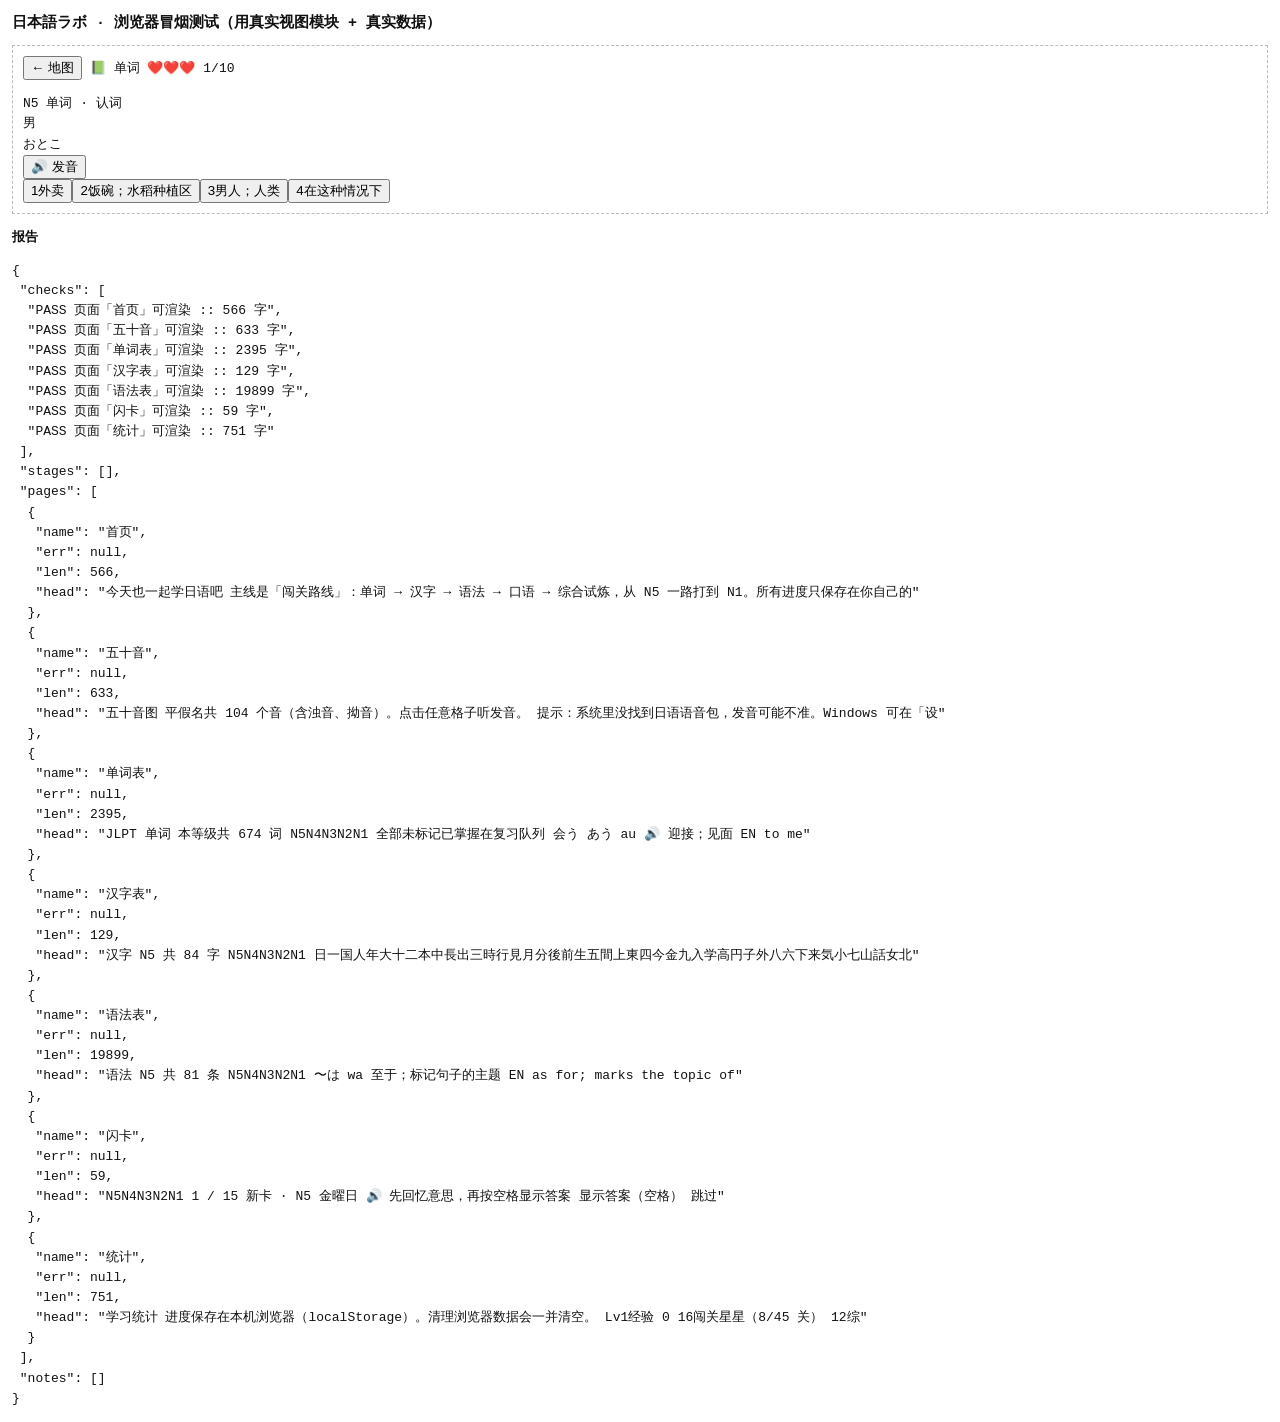
==== tools/browser-test.html @ e218ee30 "feat: 日本語ラボ —— N5–N1 游戏化闯关日语学习站 - 零构建纯静态站点（ES Module + 原生 CSS），直接发布 GitHub Pages 根目录 - 主线闯关：N5–N1 每级" ====
<!doctype html>
<html lang="zh-CN">
<head>
<meta charset="utf-8">
<!-- 测试页放在 tools/ 下，用 base 让页面里的相对路径（data/…）都从站点根目录解析 -->
<base href="/">
<title>浏览器冒烟测试 · 日本語ラボ</title>
<style>
  body { font: 13px/1.55 ui-monospace, Consolas, monospace; margin: 12px; background: #fff; color: #111; }
  h1 { font-size: 15px; } h2 { font-size: 13px; margin: 14px 0 6px; }
  #view { border: 1px dashed #bbb; padding: 10px; margin-bottom: 14px; }
  #report { white-space: pre-wrap; word-break: break-all; }
  .P { color: #0a7d28; } .F { color: #c0392b; }
</style>
</head>
<body>
<h1>日本語ラボ · 浏览器冒烟测试（用真实视图模块 + 真实数据）</h1>
<div id="view"></div>
<h2>报告</h2>
<pre id="report">running…</pre>

<script>
// ---- 语音识别桩：让测试可以在无人值守下验证口语评分与自评兜底 ----
window.__srMode = "ok";     // ok | error
window.__srText = "";
class FakeSR {
  constructor() { this.lang = ""; }
  start() {
    const self = this;
    setTimeout(() => {
      if (window.__srMode === "error") {
        self.onerror && self.onerror({ error: "not-allowed" });
      } else {
        const t = window.__srText || "";
        const alt = { transcript: t };
        self.onresult && self.onresult({ results: [[alt, alt]] });
      }
    }, 40);
  }
  stop() {}
  abort() {}
}
window.SpeechRecognition = FakeSR;
window.webkitSpeechRecognition = FakeSR;
</script>

<script type="module">
const report = { checks: [], stages: [], pages: [], notes: [] };
const view = document.getElementById("view");
const out = document.getElementById("report");
const sleep = (ms) => new Promise((r) => setTimeout(r, ms));

function check(name, ok, detail = "") {
  report.checks.push(`${ok ? "PASS" : "FAIL"} ${name}${detail ? " :: " + detail : ""}`);
  return ok;
}
const t = (el, sel) => ((el.querySelector(sel) || {}).textContent || "").replace(/\s+/g, " ").trim();

// 结果可以 POST 给任意收集端（用 ?report=http://... 指定），便于无人值守跑 CI 式冒烟测试
const REPORT_URL = new URLSearchParams(location.search).get("report");
function send() {
  if (!REPORT_URL) return;
  try {
    fetch(REPORT_URL, { method: "POST", mode: "no-cors", body: JSON.stringify(report) }).catch(() => {});
  } catch { /* 忽略 */ }
}
function paint() {
  const fails = report.checks.filter((c) => c.startsWith("FAIL")).length;
  out.textContent = JSON.stringify(report, null, 1);
  document.title = (fails ? `FAIL ${fails}` : "ALL PASS") + ` (${report.checks.length} 项)`;
  send();
}

// 预置进度：解锁 N5 全部关卡，方便直接测听力/口语/综合
function seedProgress() {
  const raw = localStorage.getItem("jnl:v1");
  const st = raw ? JSON.parse(raw) : {};
  st.quest = st.quest || { xp: 0, stages: {}, achievements: {} };
  for (const id of ["n5-vocab-1", "n5-vocab-2", "n5-vocab-3", "n5-kanji-1", "n5-grammar-1", "n5-grammar-2", "n5-speak-1", "n5-speak-2"]) {
    st.quest.stages[id] = { stars: 2, best: 80, plays: 1, cleared: 1, last: "2026-10-17" };
  }
  localStorage.setItem("jnl:v1", JSON.stringify(st));
}
seedProgress();

const { default: mountQuest } = await import("/assets/js/views/quest.js");
const { default: mountHome } = await import("/assets/js/views/home.js");
const { default: mountVocab } = await import("/assets/js/views/vocab.js");
const { default: mountKanji } = await import("/assets/js/views/kanji.js");
const { default: mountGrammar } = await import("/assets/js/views/grammar.js");
const { default: mountCards } = await import("/assets/js/views/cards.js");
const { default: mountStats } = await import("/assets/js/views/stats.js");
const { default: mountKana } = await import("/assets/js/views/kana.js");

/* ---------------- 1. 其他页面能否正常渲染 ---------------- */
async function testPage(name, mountFn) {
  const box = document.createElement("div");
  view.replaceChildren(box);
  let err = null;
  let cleanup = null;
  try {
    cleanup = await mountFn(box);
  } catch (e) {
    err = String(e.message || e);
  }
  const text = box.textContent.replace(/\s+/g, " ").trim();
  report.pages.push({ name, err, len: text.length, head: text.slice(0, 70) });
  check(`页面「${name}」可渲染`, !err && text.length > 40, err || `${text.length} 字`);
  if (typeof cleanup === "function") cleanup();
  await sleep(150);
}
await testPage("首页", mountHome);
await testPage("五十音", mountKana);
await testPage("单词表", mountVocab);
await testPage("汉字表", mountKanji);
await testPage("语法表", mountGrammar);
await testPage("闪卡", mountCards);
await testPage("统计", mountStats);
paint();

/* ---------------- 2. 闯关：逐个关卡跑通 ---------------- */
const choiceChecks = [];
let voicePanelText = "";
/**
 * 跑一关。
 * mode = "choice"：每题点第 pick 个选项
 * mode = "speak"：先按 okMode 决定语音桩行为（识别成功 / 识别报错→自评）
 */
async function playStage(stageId, { mode = "choice", pick = 0, speakPlan = [] } = {}) {
  const box = document.createElement("div");
  view.replaceChildren(box);
  const cleanup = await mountQuest(box);

  const btn = box.querySelector(`[data-stage="${stageId}"]`);
  if (!btn) {
    check(`关卡 ${stageId} 存在于地图`, false);
    cleanup && cleanup();
    return;
  }
  check(`关卡 ${stageId} 已解锁`, !btn.disabled);
  btn.click();
  await sleep(2600);

  if (box.textContent.includes("题目加载失败")) {
    check(`关卡 ${stageId} 题目加载`, false, "数据加载失败");
    cleanup && cleanup();
    return;
  }

  const questions = [];
  let speakIndex = 0;
  for (let i = 0; i < 16; i++) {
    if (!box.querySelector(".quest-card")) break;
    const isSpeak = !!box.querySelector(".mic");
    const isListen = !!box.querySelector(".listen-btn");
    questions.push({
      skill: t(box, ".skill-tag"),
      kind: isSpeak ? "speak" : isListen ? "listen" : "choice",
      prompt: (t(box, ".q-prompt") || "(听力题)").slice(0, 22),
      sub: t(box, ".q-sub").slice(0, 18),
      opts: [...box.querySelectorAll("[data-opt]")].map((o) => o.textContent.replace(/\s+/g, " ").trim().slice(0, 16)),
      hearts: t(box, ".hearts"),
      combo: t(box, ".combo"),
    });

    if (isSpeak) {
      const plan = speakPlan[speakIndex++] || "self";
      const kana = t(box, ".quest-target .kana-line");
      const ja = t(box, ".quest-target .ja");
      if (plan === "voice") {
        window.__srMode = "ok";
        window.__srText = kana || ja;
        box.querySelector("#mic").click();
        await sleep(900);
        voicePanelText = t(box, "#feedback");
        report.notes.push(
          `[${stageId}] 语音识别路径 目标=${JSON.stringify(ja)} 桩返回=${JSON.stringify(window.__srText)} 面板=${JSON.stringify(voicePanelText.slice(0, 80))}`
        );
        const nx = box.querySelector("#next");
        if (nx) { nx.click(); await sleep(500); }
        continue;
      } else {
        // 连点麦克风触发两次失败，进入自评
        window.__srMode = "error";
        const micClicks = [];
        for (let k = 0; k < 4 && !box.querySelector("#self-ok"); k++) {
          const mic = box.querySelector("#mic");
          if (!mic) { micClicks.push("无 #mic"); break; }
          micClicks.push(mic.className);
          mic.click();
          await sleep(650);
        }
        const selfOk = box.querySelector("#self-ok");
        if (selfOk) {
          if (speakIndex <= 2) report.notes.push(`[${stageId}] 自评兜底出现（第 ${speakIndex} 题）：${t(box, ".feedback").slice(0, 50)}`);
          selfOk.click();
          await sleep(800);
          continue;
        }
        report.notes.push(
          `[${stageId}] 未进入自评模式（点击序列 ${JSON.stringify(micClicks)}）反馈HTML=${JSON.stringify(
            (box.querySelector("#feedback")?.innerHTML || "").replace(/\s+/g, " ").slice(0, 120)
          )}`
        );
      }
      await sleep(300);
      const nx = box.querySelector("#next");
      if (nx) { nx.click(); await sleep(400); }
      continue;
    }

    const opts = [...box.querySelectorAll("[data-opt]")];
    if (opts.length) opts[Math.min(pick, opts.length - 1)].click();
    await sleep(460);
    const fb = box.querySelector(".feedback");
    const fbText = fb ? fb.textContent.replace(/\s+/g, " ").trim() : "";
    // 语义检查：被标为「正确」的选项文本，应该出现在解析里（解析含正确答案）
    const marked = [...box.querySelectorAll("[data-opt]")].find((o) => o.className.includes("correct"));
    if (marked) {
      // 选项按钮里含键盘提示数字（.key），比对时要去掉
      const oz = marked.textContent.replace(/^\s*\d+\s*/, "").replace(/\s+/g, " ").trim();
      choiceChecks.push({ q: questions[questions.length - 1]?.prompt || "", correct: oz, ok: fbText.includes(oz), fb: fbText.slice(0, 60) });
    }
    if (fb) report.notes.push(`[${stageId}] 第${questions.length}题(${questions[questions.length - 1]?.kind}) ${fb.className} :: ${fbText.slice(0, 70)}`);
    const next = box.querySelector("#next");
    if (next) { next.click(); await sleep(440); } else { await sleep(980); }
  }

  const res = {
    id: stageId,
    questions,
    result: {
      h1: t(box, "h1"),
      emoji: t(box, ".result-emoji"),
      stars: t(box, ".stars.big"),
      stats: [...box.querySelectorAll(".stat")].map((s) => s.textContent.replace(/\s+/g, " ").trim()),
      rows: [...box.querySelectorAll("table.data tbody tr")].map((r) => r.textContent.replace(/\s+/g, " ").trim()),
      badges: [...box.querySelectorAll(".big-badge")].map((b) => b.textContent.trim()),
      buttons: [...box.querySelectorAll(".quest-result button")].map((b) => b.textContent.trim()),
    },
  };
  report.stages.push(res);
  cleanup && cleanup();
  await sleep(300);
  return res;
}

// 2.1 单词·认词（全选第一个选项 → 很快掉光血，正好验证失败结算页）
const s1 = await playStage("n5-vocab-1", { mode: "choice", pick: 0 });
check("单词关进入答题流程（≤10 题）", !!s1 && s1.questions.length >= 3 && s1.questions.length <= 10, s1 && String(s1.questions.length));
check("单词关都是选择题（4 选项）", !!s1 && s1.questions.every((q) => q.kind === "choice" && q.opts.length === 4));
check("单词关走到结算页", !!s1 && /闯关成功|生命值用完了/.test(s1.result.h1), s1 && s1.result.h1);
check("失败结算页给出「重新挑战」", !!s1 && s1.result.buttons.includes("重新挑战"), s1 && s1.result.buttons.join("/"));
check("掉血后爱心会变空", !!s1 && s1.questions.some((q) => q.hearts.includes("🖤")), s1 && s1.questions[1]?.hearts);
check("选择题反馈带中文释义", report.notes.some((n) => /[一-龥]/.test(n)));
paint();

// 2.2 听力关：应有 🔊 大按钮 + 日语选项
const s2 = await playStage("n5-vocab-3", { mode: "choice", pick: 0 });
check("听力关进入答题流程（≤10 题）", !!s2 && s2.questions.length >= 3 && s2.questions.length <= 10, s2 && String(s2.questions.length));
check("听力关都是听力题", !!s2 && s2.questions.every((q) => q.kind === "listen"));
check("听力关技能标记为听力", !!s2 && s2.questions.every((q) => q.skill.includes("听力")), s2 && s2.questions[0]?.skill);
check("听力关选项是日语单词", !!s2 && s2.questions.every((q) => q.opts.every((o) => /[ぁ-んァ-ヶ一-龥]/.test(o))), s2 && JSON.stringify(s2.questions[0]?.opts));
paint();

// 2.3 口语关：第 1 题走「识别成功」路径，其余走「识别失败 → 自评」
const s3 = await playStage("n5-speak-1", { mode: "speak", speakPlan: ["voice", "self", "self", "self", "self", "self", "self", "self"] });
check("口语关有 8 题", s3 && s3.questions.length === 8, s3 && String(s3.questions.length));
check("口语关都是口语题", !!s3 && s3.questions.every((q) => q.kind === "speak"));
check("口语关能通关", !!s3 && s3.result.h1.includes("闯关成功"), s3 && `${s3.result.h1} / ${s3.result.stars}`);
check("满星口语关拿到三星", !!s3 && s3.result.stars === "★★★", s3 && s3.result.stars);
check(
  "识别通过后显示分数/星级/听到的内容",
  /通过/.test(voicePanelText) && /★/.test(voicePanelText) && /我听到/.test(voicePanelText),
  voicePanelText.slice(0, 80)
);
check("结算页列出各技能表现", !!s3 && s3.result.rows.length >= 1, s3 && JSON.stringify(s3.result.rows));
paint();

// 2.4 综合试炼：题目组成直接用引擎校验（不依赖这一局的手气），UI 侧只要求进入流程
const engine = await import("/assets/js/quest-engine.js");
const mixedQs = await engine.buildStage(engine.findStage("n5-mixed-1"));
check("综合试炼正好 12 题", mixedQs.length === 12, String(mixedQs.length));
check("综合试炼覆盖 4 种以上技能", new Set(mixedQs.map((q) => q.skill)).size >= 4, [...new Set(mixedQs.map((q) => q.skill))].join("/"));
check("综合试炼含听力题", mixedQs.some((q) => q.type === "listen"));
check("综合试炼含口语题", mixedQs.some((q) => q.type === "speak"));
check("综合试炼每题都有解析", mixedQs.every((q) => (q.explain || "").length > 0));
const s4 = await playStage("n5-mixed-1", { mode: "choice", pick: 1, speakPlan: ["self", "self", "self", "self", "self"] });
check("综合试炼能进入答题流程", !!s4 && s4.questions.length >= 3, s4 && String(s4.questions.length));
check("综合试炼会出现听力/口语题", !!s4 && s4.questions.some((q) => q.kind !== "choice"), s4 && JSON.stringify(s4.questions.map((q) => q.kind)));
paint();

/* ---------------- 3. 结果与页面标题 ---------------- */
check(
  `选择题的正解与解析一致（共 ${choiceChecks.length} 题）`,
  choiceChecks.length > 0 && choiceChecks.every((c) => c.ok),
  choiceChecks.filter((c) => !c.ok).slice(0, 3).map((c) => `${c.q} => ${c.correct}`).join(" | ")
);
report.choiceChecks = choiceChecks.slice(0, 10);
report.summary = {
  total: report.checks.length,
  failed: report.checks.filter((c) => c.startsWith("FAIL")).length,
};
paint();
</script>
</body>
</html>
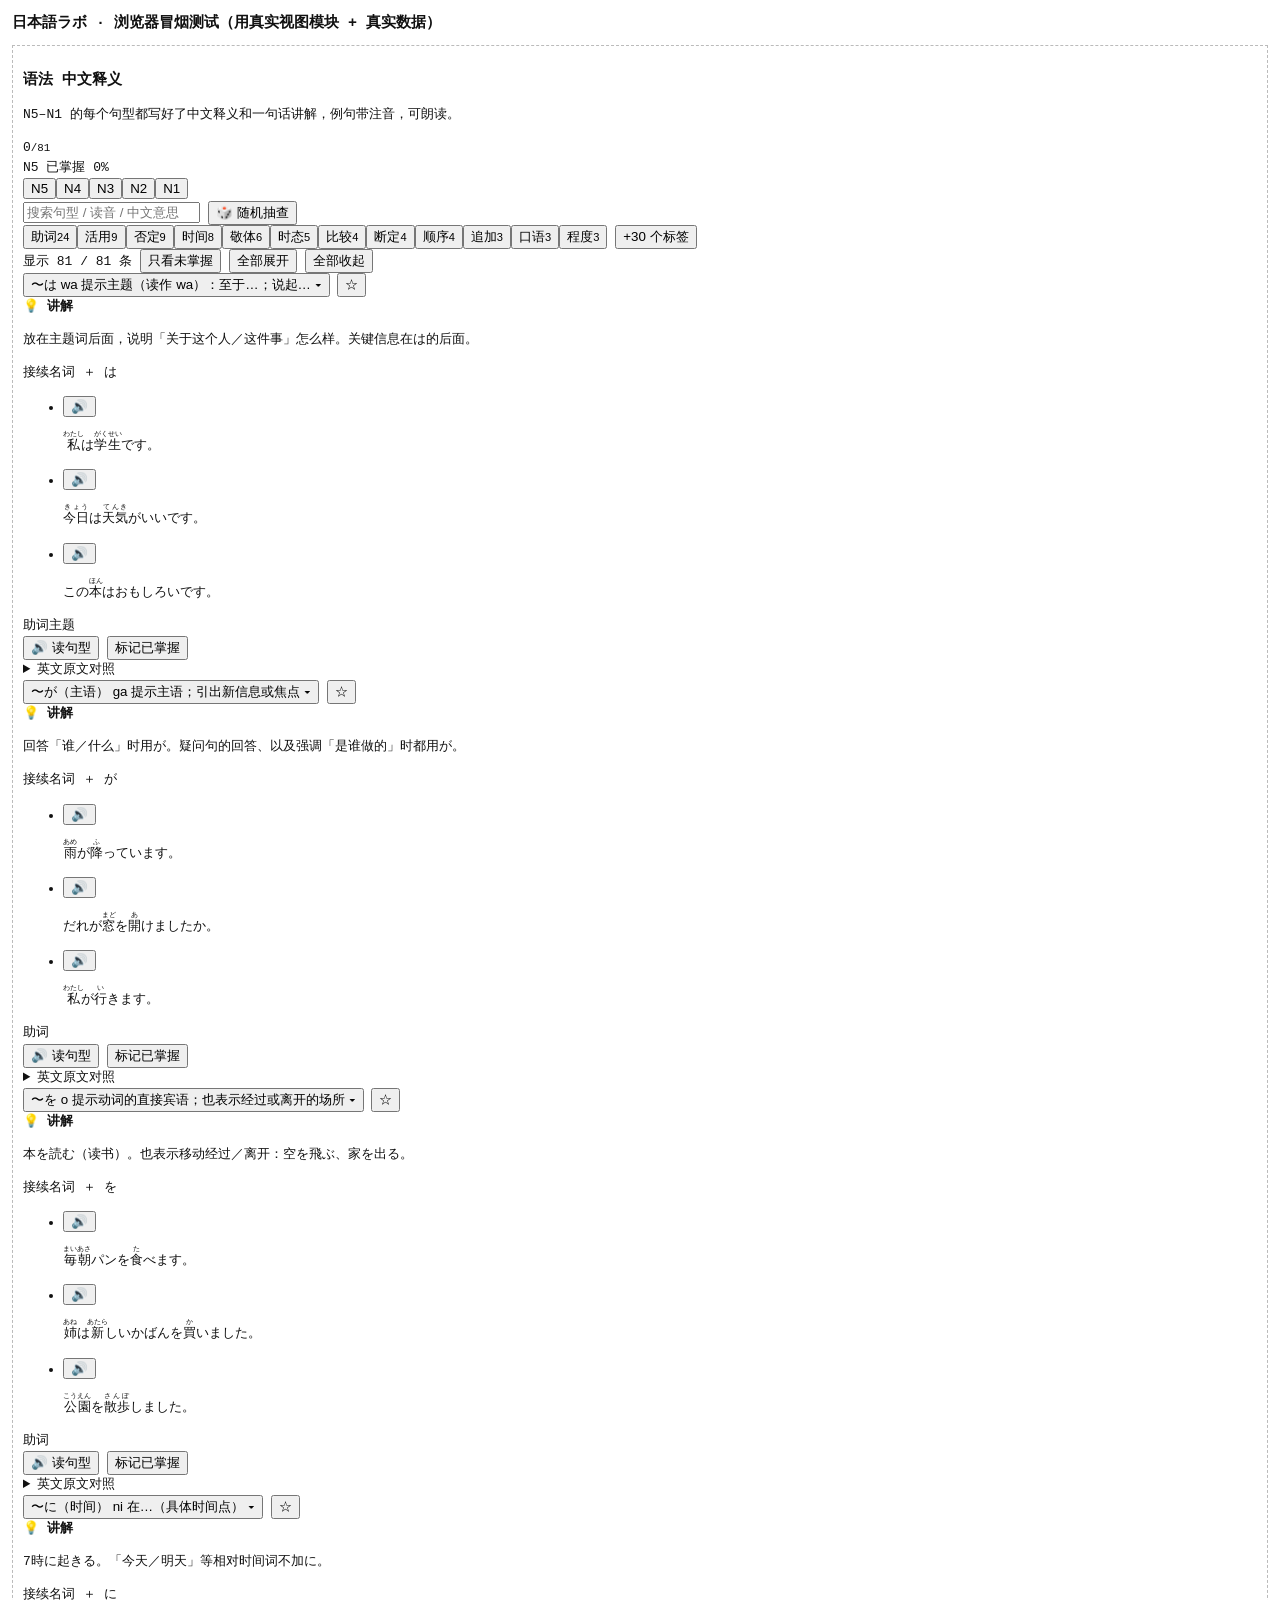
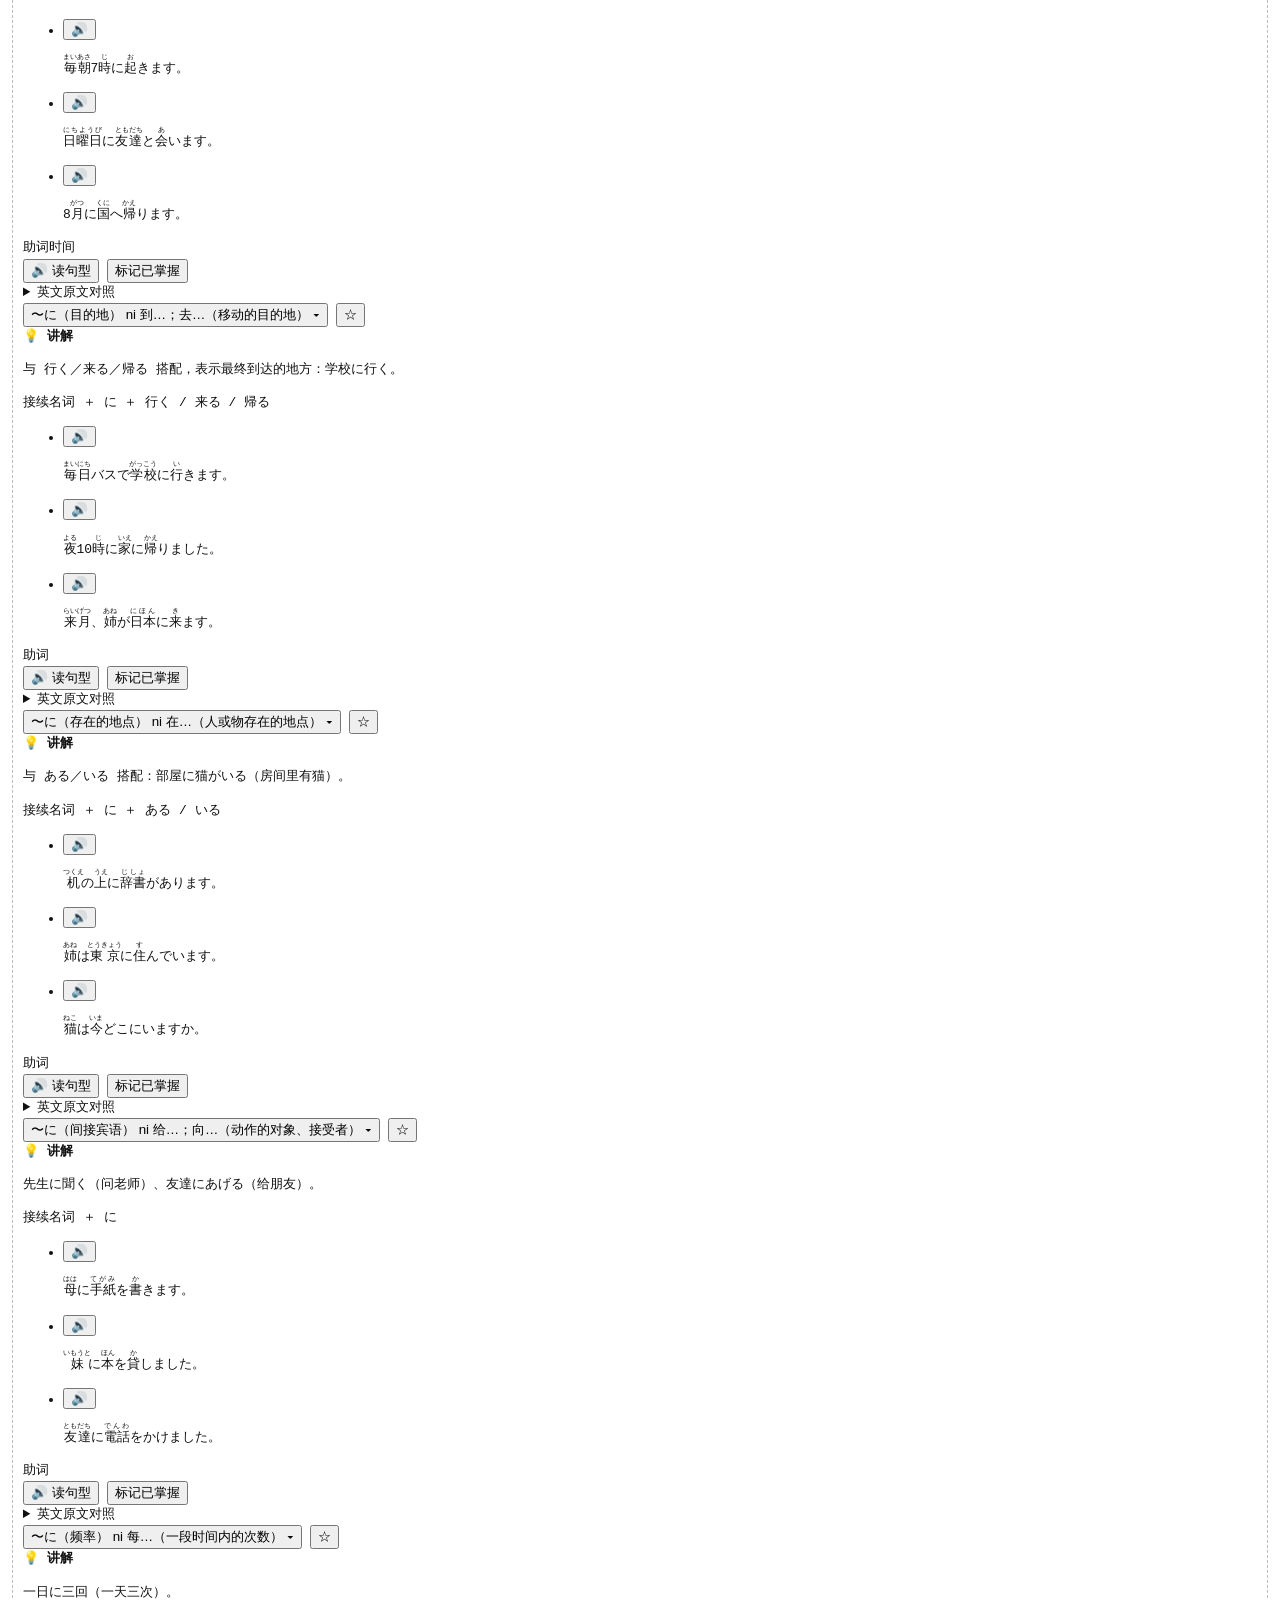
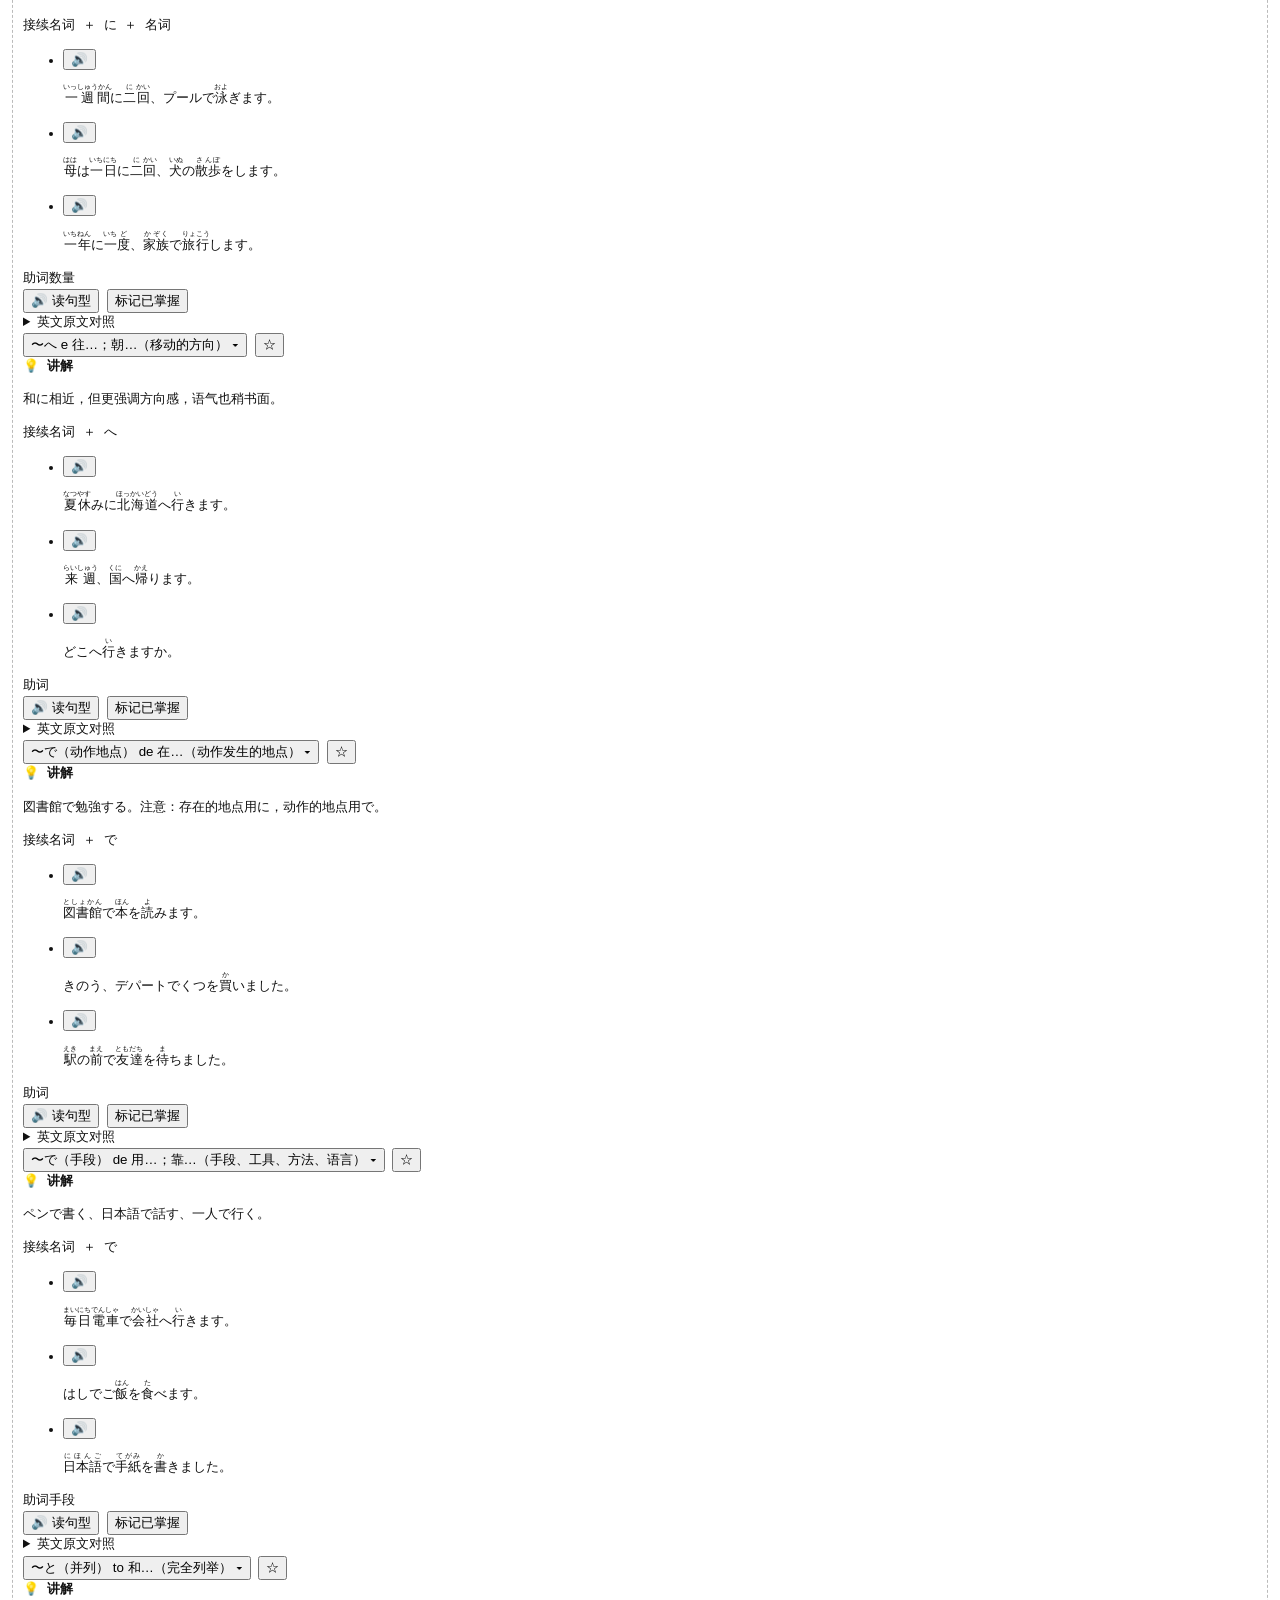
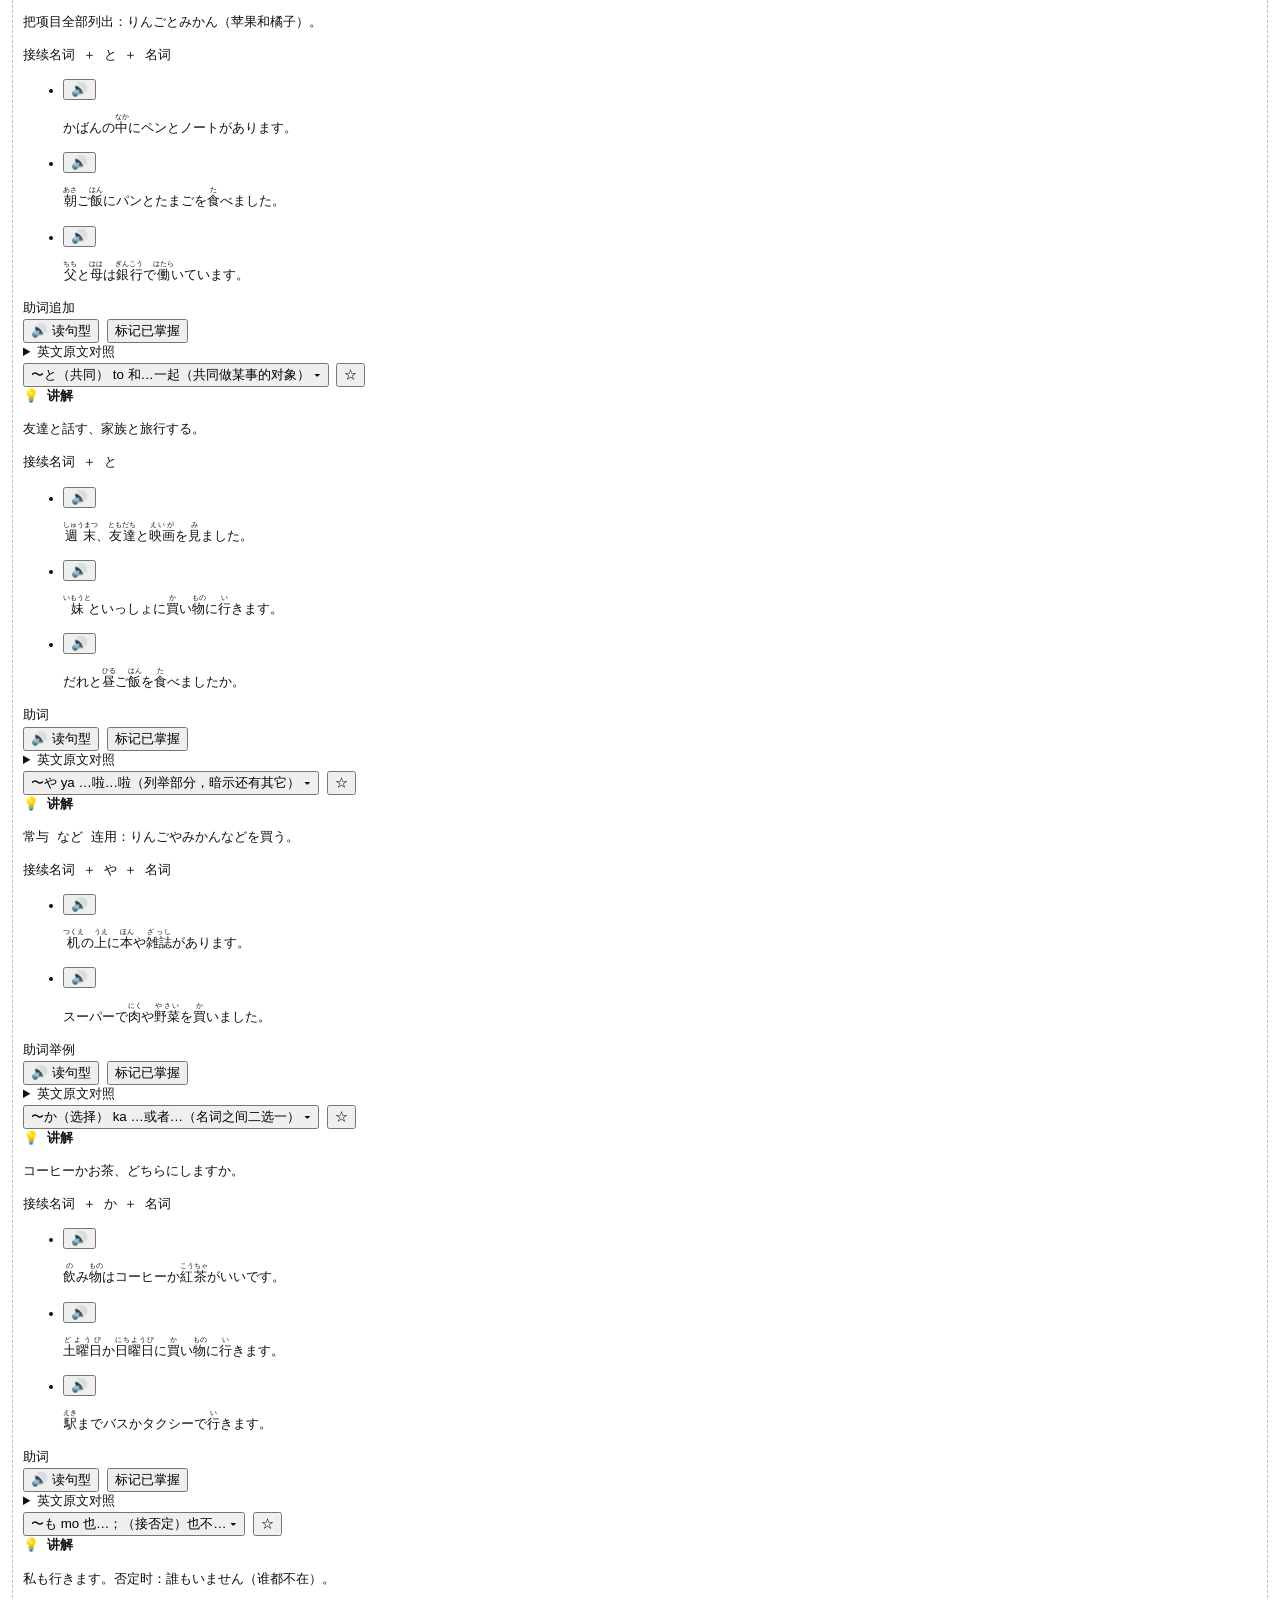
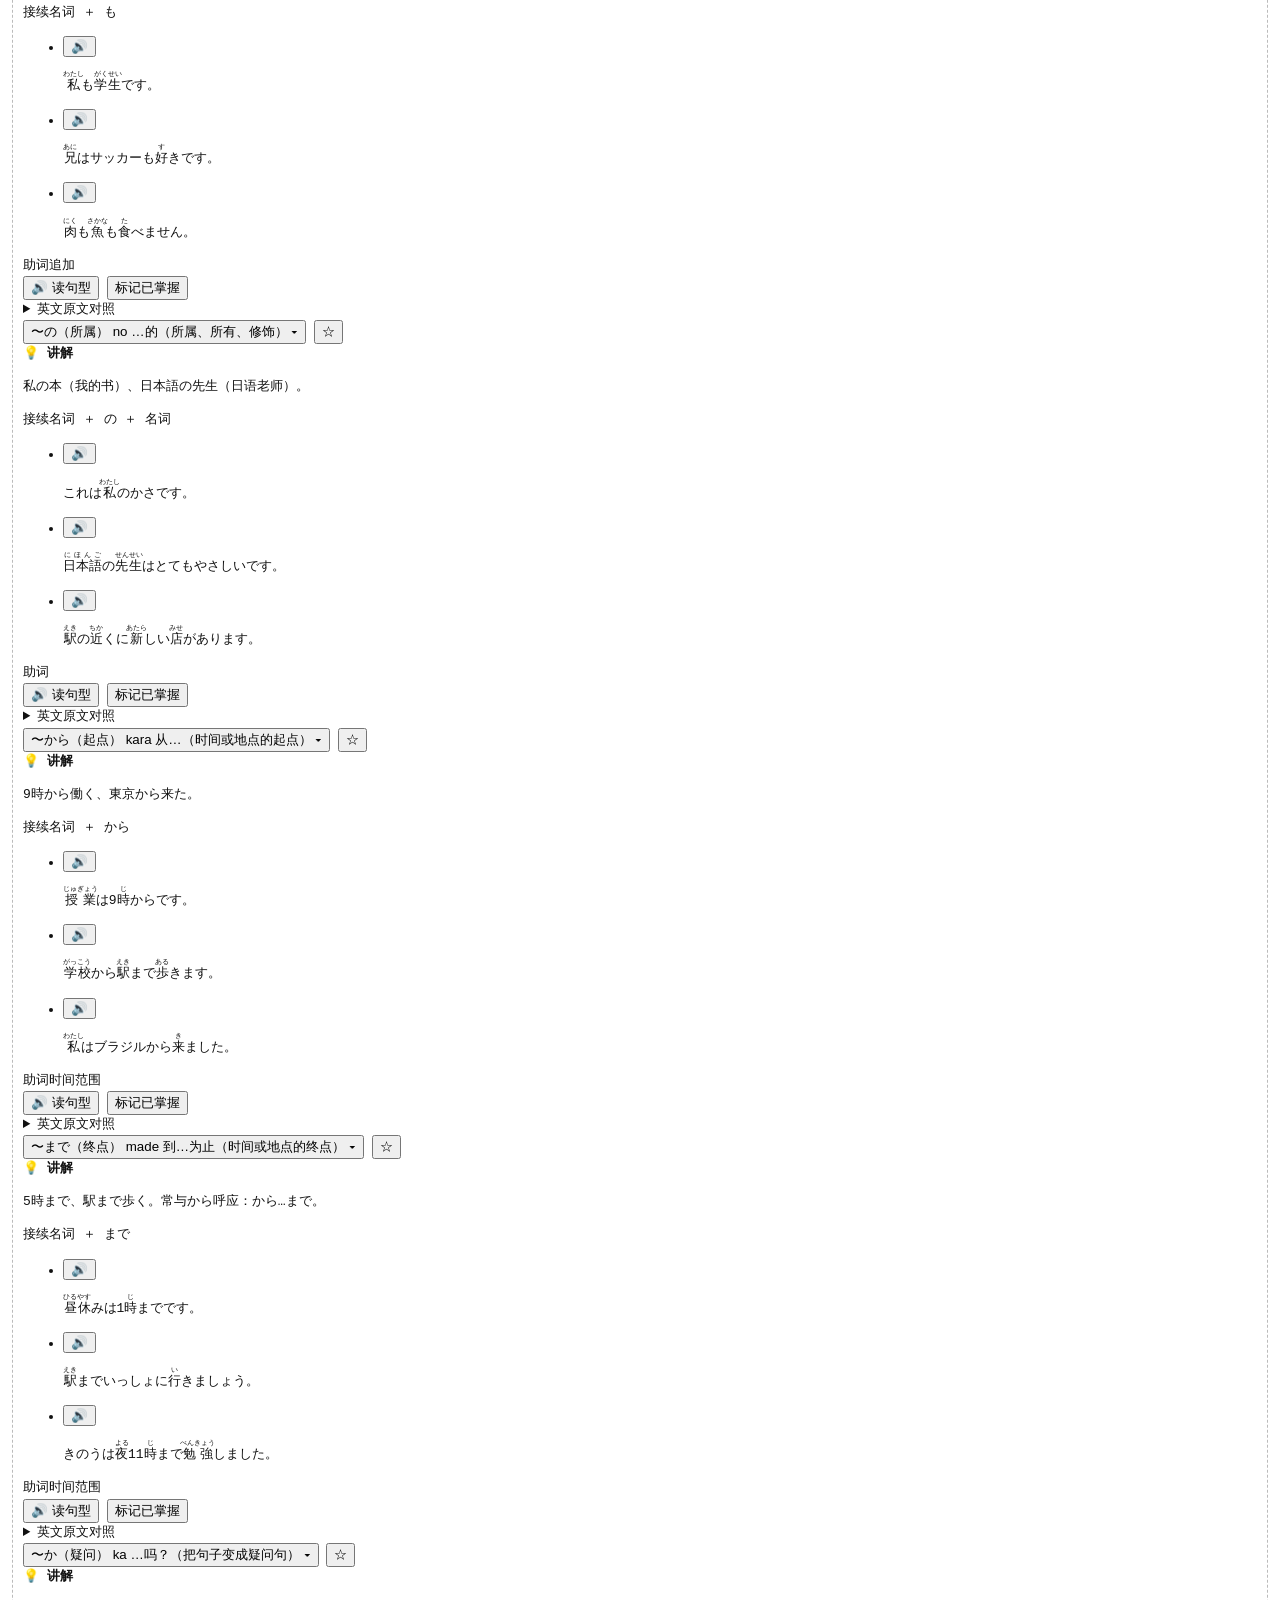
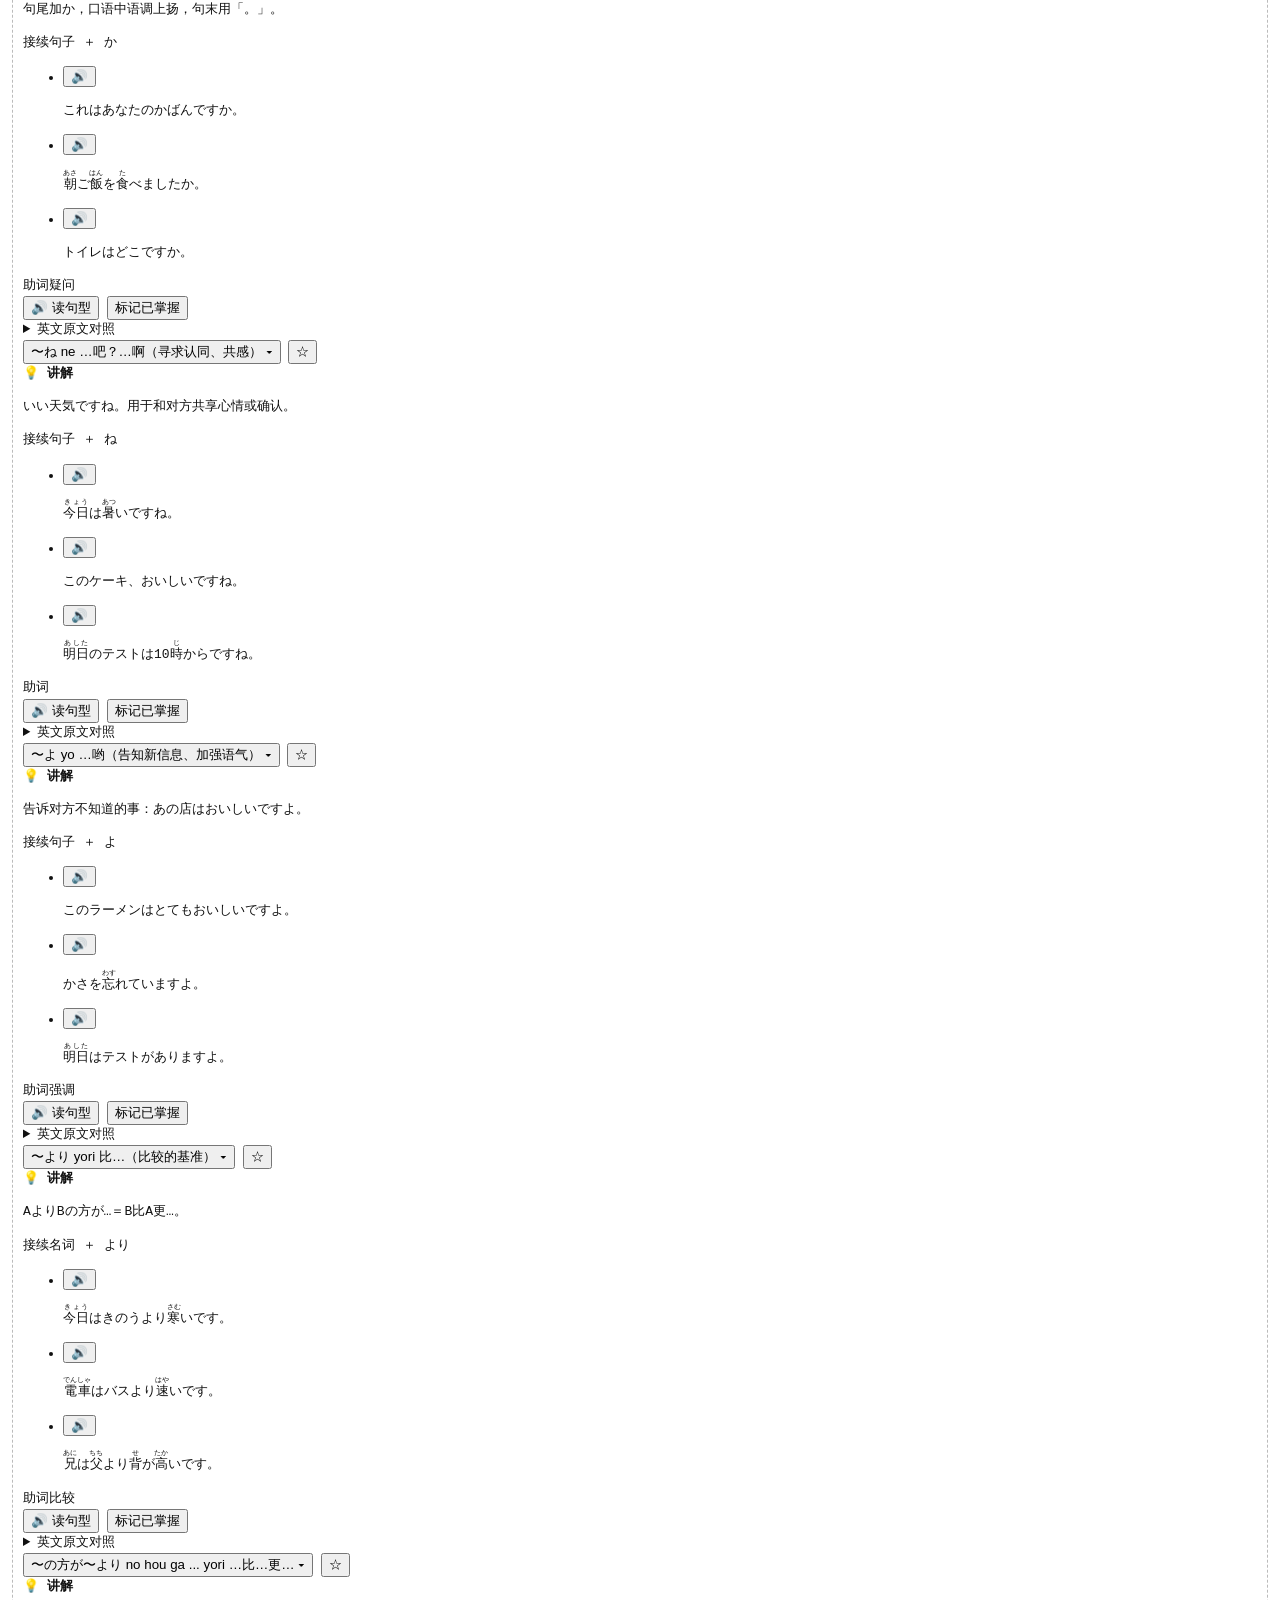
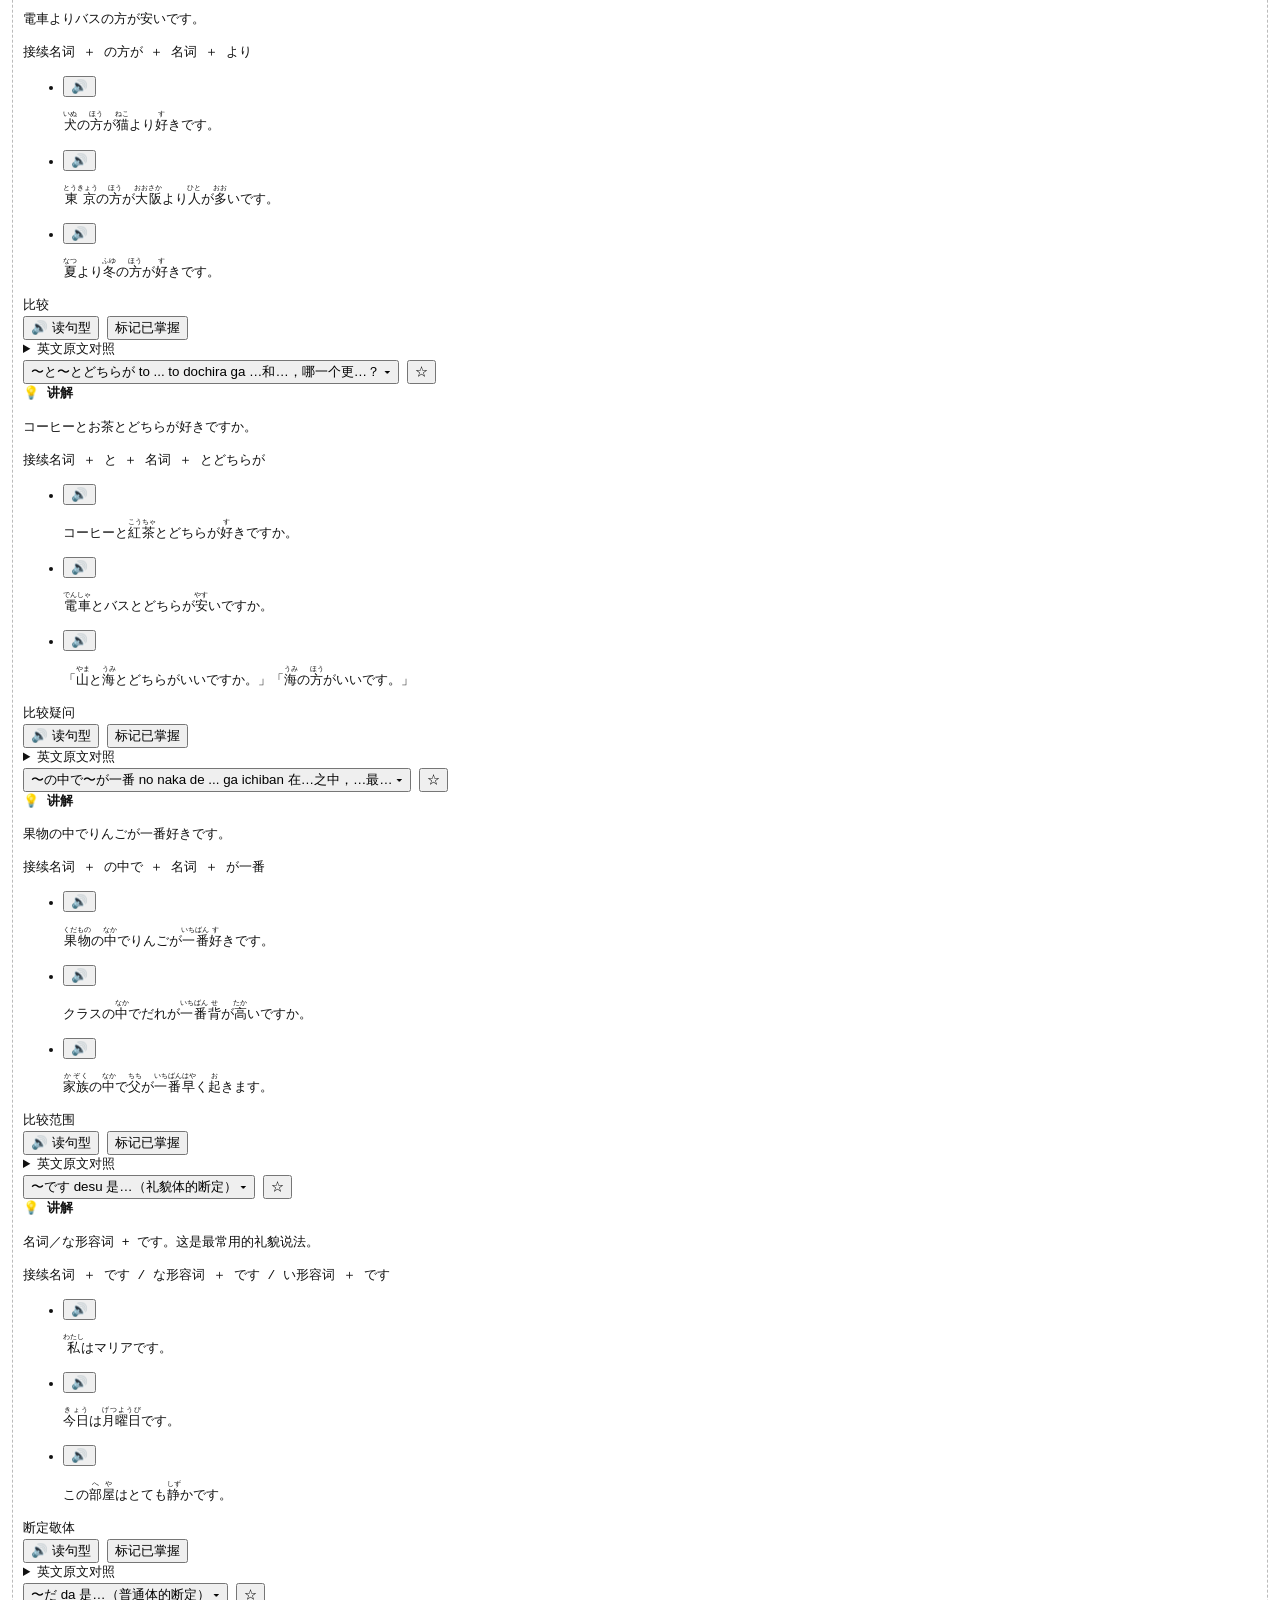
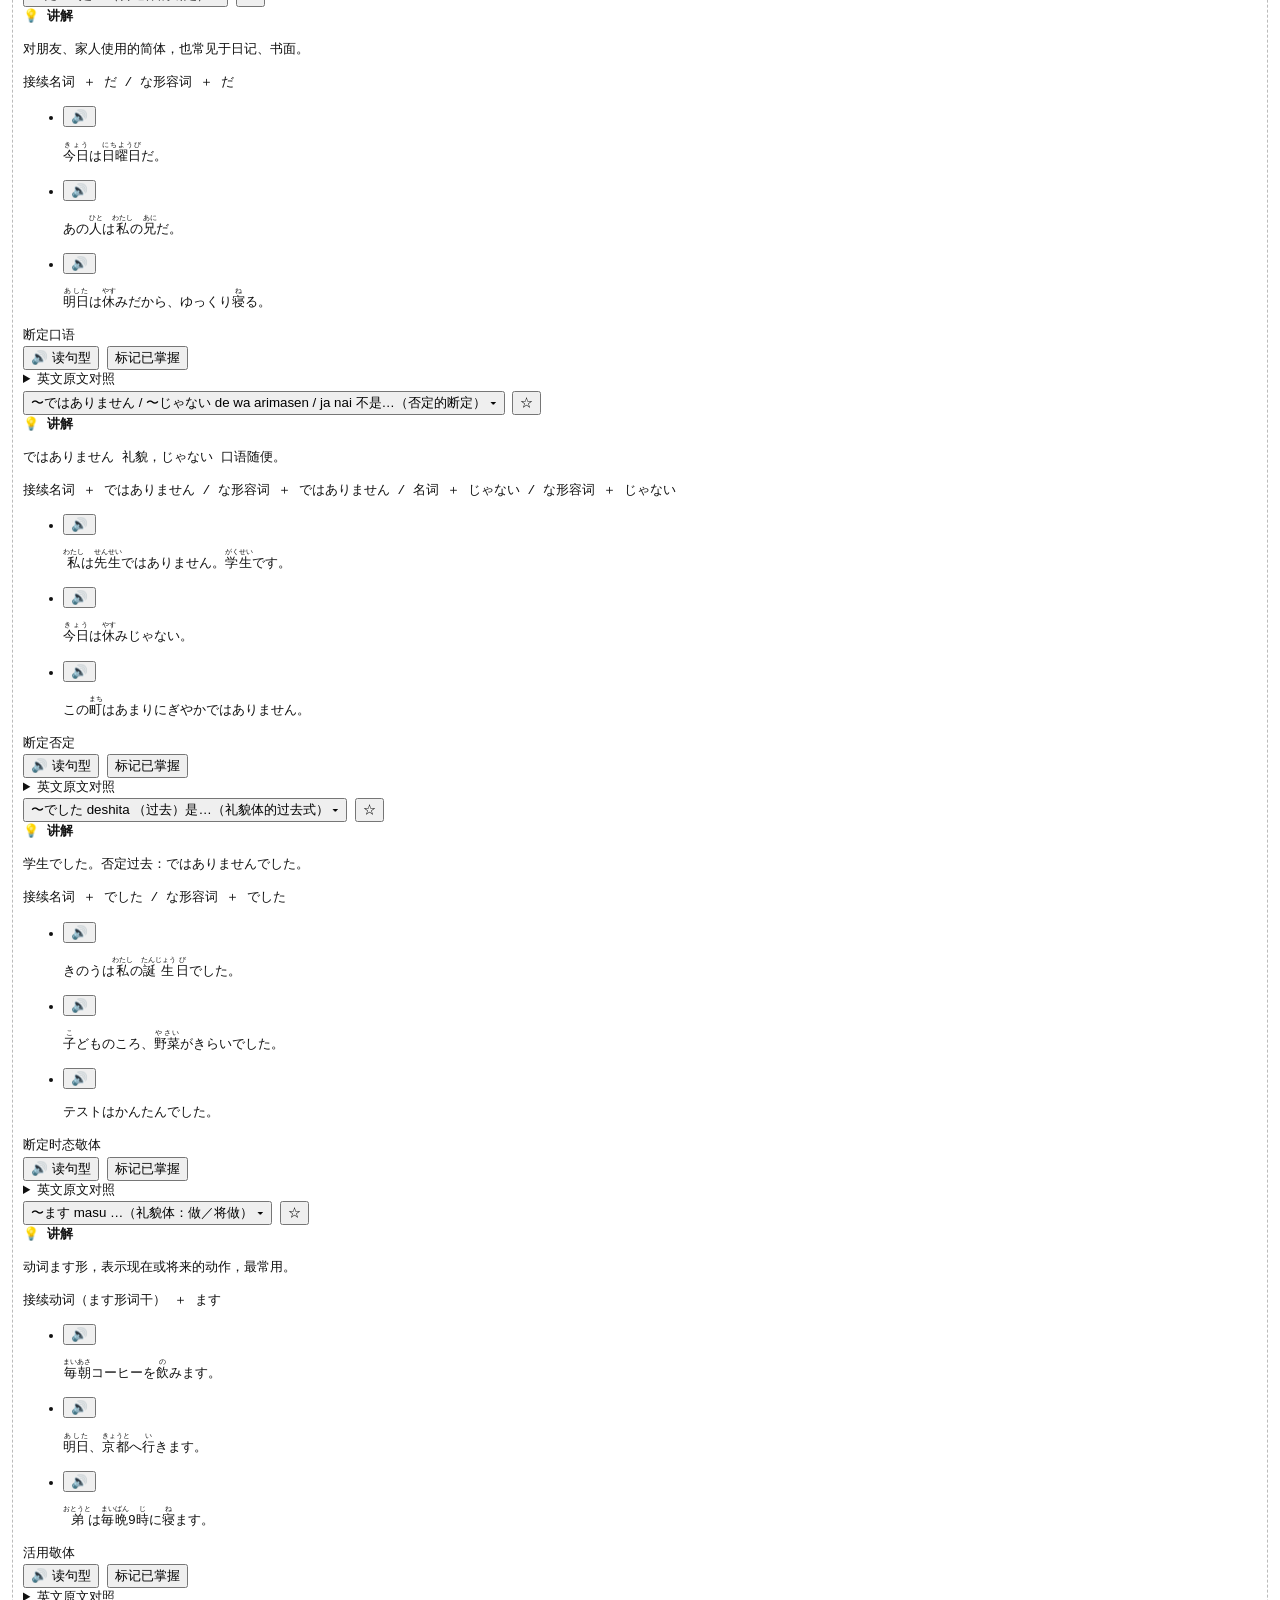
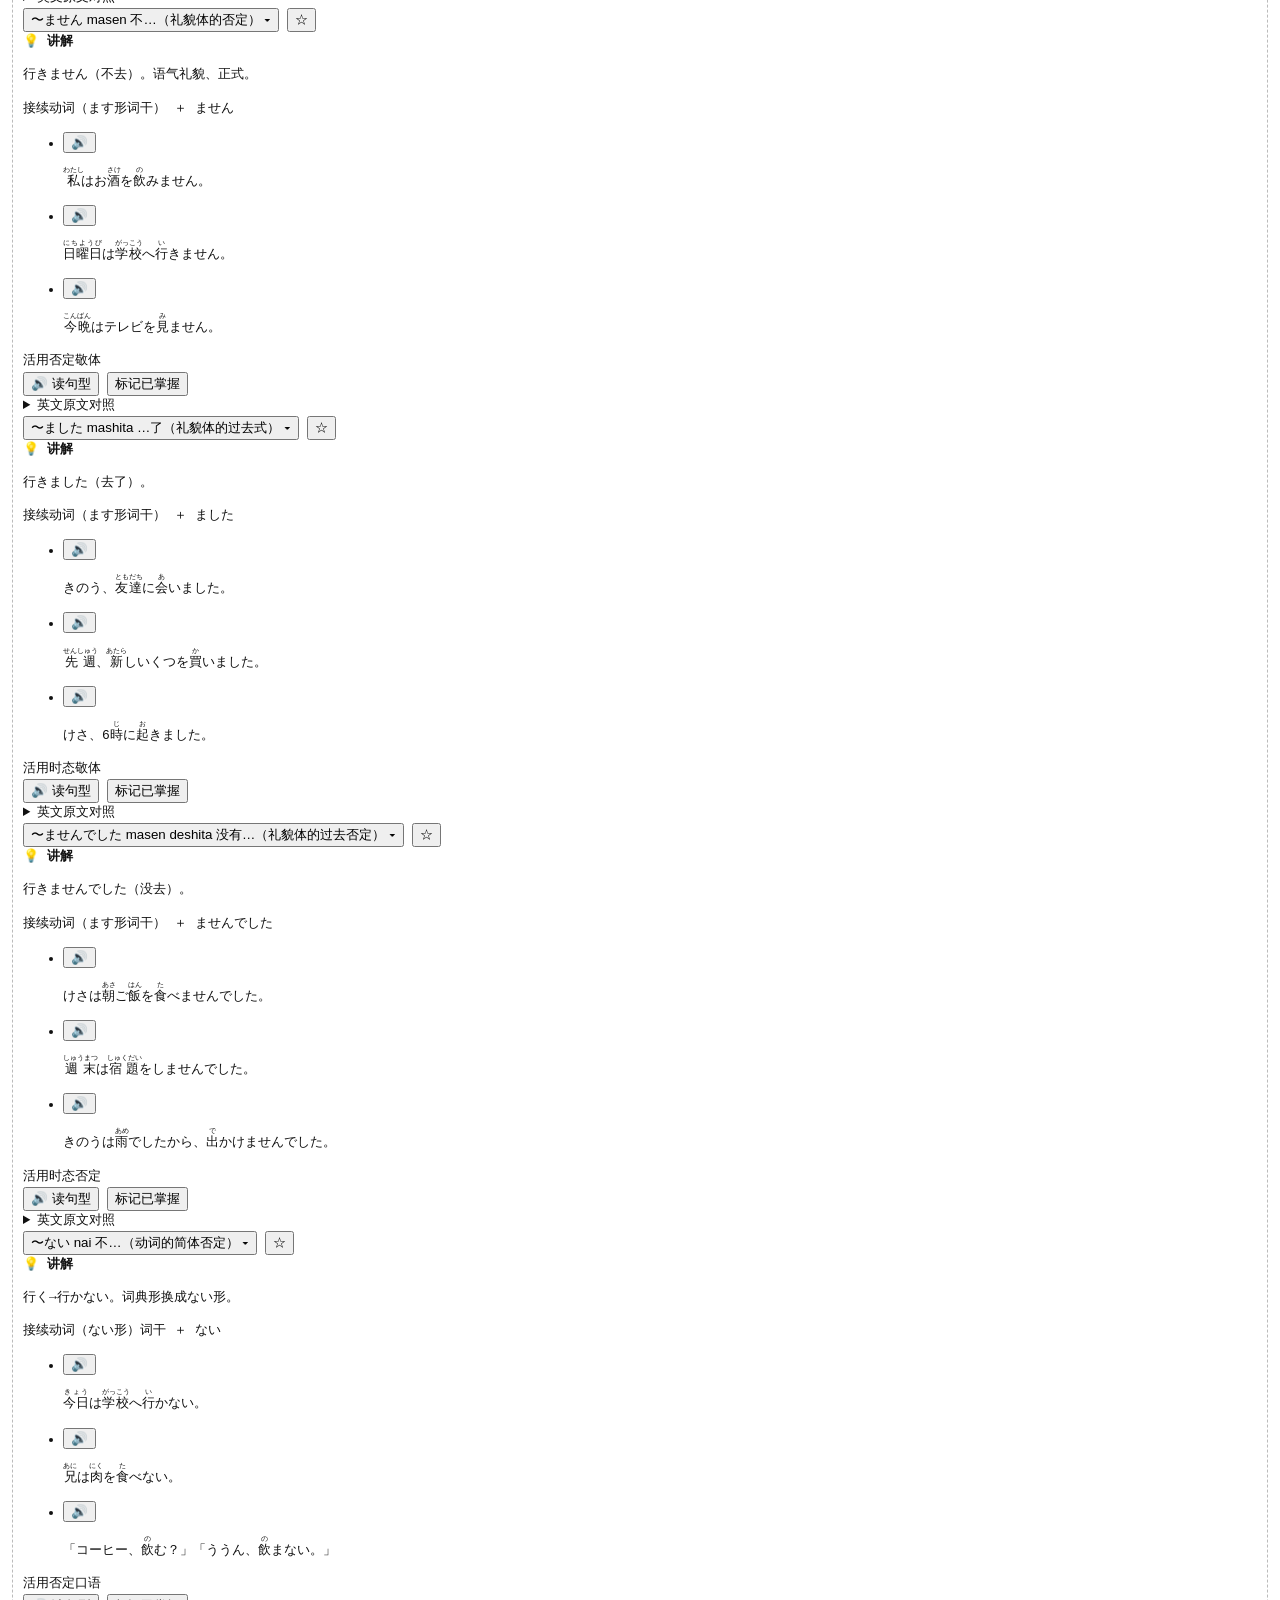
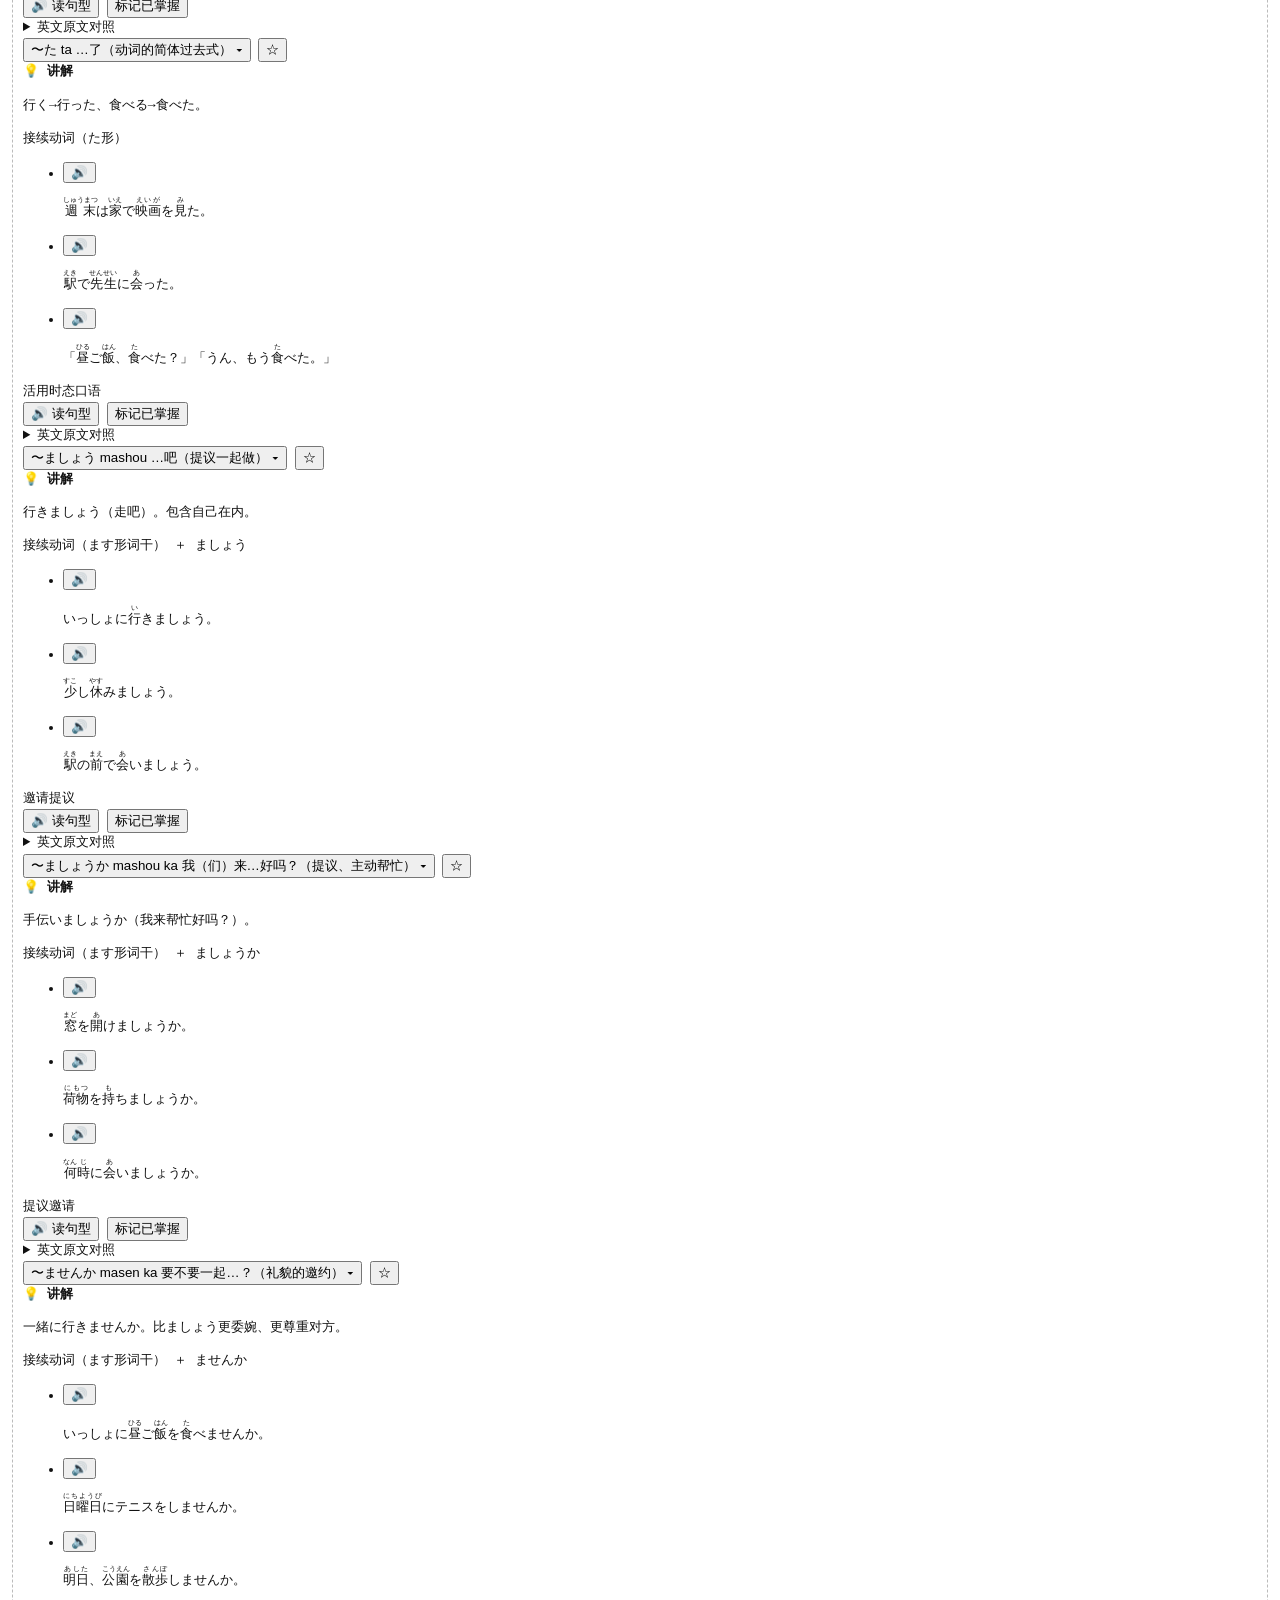
==== commit 638591a3: "﻿语法页全面中文化 + 界面强化 新增 data/grammar-zh/：526 条句型的中文释义（m）、一句话讲解（n）、中文句型名（p）， 人工逐条撰写，N5–N1 全覆盖（机器翻译对整句英文释义" ====
--- a/tools/browser-test.html
+++ b/tools/browser-test.html
@@ -116,6 +116,96 @@
 await testPage("语法表", mountGrammar);
 await testPage("闪卡", mountCards);
 await testPage("统计", mountStats);
+paint();
+
+/* ---------------- 1b. 语法页：中文释义 + 交互 ---------------- */
+{
+  const box = document.createElement("div");
+  view.replaceChildren(box);
+  const cleanup = await mountGrammar(box);
+  await sleep(700);
+  const text = () => box.textContent.replace(/\s+/g, " ");
+
+  check(
+    "语法页释义栏不出现英文",
+    [...box.querySelectorAll(".g-mean")].every((el) => !/[A-Za-z]{4,}/.test(el.textContent)),
+    t(box, ".g-mean")
+  );
+  check(
+    "语法页句型也不出现英文",
+    [...box.querySelectorAll(".g-pattern")].every((el) => !/[A-Za-z]{3,}/.test(el.textContent)),
+    t(box, ".g-pattern")
+  );
+  check("英文原文默认折叠", !!box.querySelector("details.g-en") && box.querySelectorAll("details.g-en[open]").length === 0);
+  check(
+    "读音栏只留读音、不带英文类别",
+    [...box.querySelectorAll(".g-romaji")].every((el) => !/[()]/.test(el.textContent)),
+    t(box, ".g-romaji")
+  );
+  check("语法页显示中文释义", text().includes("提示主题"));
+  const items = [...box.querySelectorAll(".g-item")];
+  check("语法页渲染句型卡片（N5 共 81 条）", items.length === 81, String(items.length));
+
+  const first = items[0].querySelector(".g-head");
+  first.click();
+  await sleep(400);
+  check("点击句型可展开", items[0].classList.contains("open"));
+  check("展开后显示中文讲解", !!items[0].querySelector(".g-note") && /[\u4e00-\u9fff]/.test(t(box, ".g-item.open .g-note")));
+  check("展开后显示注音例句", !!items[0].querySelector(".g-body ruby"));
+  check("接续记法是中文", !/[A-Za-z]{2,}/.test(t(box, ".g-item.open .g-form")), t(box, ".g-item.open .g-form"));
+  check("英文原文收进可折叠区", !!items[0].querySelector("details.g-en"));
+
+  const star = items[0].querySelector(".g-star");
+  star.click();
+  await sleep(150);
+  check("可以标记「已掌握」", items[0].querySelector(".g-star").classList.contains("on") && items[0].classList.contains("done"));
+  check("已掌握进度会累加", /1<small>\/81<\/small>|1\s*\/\s*81/.test(box.querySelector(".g-meter-num").innerHTML), box.querySelector(".g-meter-num").textContent);
+
+  const q = box.querySelector("#q");
+  q.value = "在…（具体时间点）";
+  q.dispatchEvent(new Event("input", { bubbles: true }));
+  await sleep(250);
+  const hit = [...box.querySelectorAll(".g-item")];
+  check("中文搜索能过滤句型", hit.length > 0 && hit.length < 81, `命中 ${hit.length}`);
+  check("搜索关键词高亮", !!box.querySelector("mark"));
+
+  const clear = box.querySelector("[data-clear]");
+  clear.click();
+  await sleep(250);
+  check("清除筛选恢复全部", box.querySelectorAll(".g-item").length === 81);
+
+  const rnd = box.querySelector("#random-btn");
+  rnd.click();
+  await sleep(350);
+  check("随机抽查展开且只展开一条", box.querySelectorAll(".g-item.open").length === 1);
+
+  const tag = box.querySelector("[data-tag]");
+  if (tag) {
+    const label = tag.textContent.replace(/\d+$/, "").trim();
+    tag.click();
+    await sleep(250);
+    check("标签筛选生效", box.querySelectorAll(".g-item").length < 81 && box.querySelector(".chip.active") !== null, `标签 ${label}`);
+  }
+
+  const clear2 = box.querySelector("[data-clear]");
+  if (clear2) {
+    clear2.click();
+    await sleep(250);
+  }
+  const total = box.querySelectorAll(".g-item").length;
+  const mastered = box.querySelectorAll(".g-star.on").length;
+  const only = box.querySelector("[data-only]");
+  only.click();
+  await sleep(250);
+  check(
+    "「只看未掌握」生效",
+    mastered === 1 && box.querySelectorAll(".g-item").length === total - mastered,
+    `${box.querySelectorAll(".g-item").length} / 期望 ${total - mastered}`
+  );
+
+  if (typeof cleanup === "function") cleanup();
+  await sleep(150);
+}
 paint();
 
 /* ---------------- 2. 闯关：逐个关卡跑通 ---------------- */
@@ -285,6 +375,47 @@
 check("综合试炼含听力题", mixedQs.some((q) => q.type === "listen"));
 check("综合试炼含口语题", mixedQs.some((q) => q.type === "speak"));
 check("综合试炼每题都有解析", mixedQs.every((q) => (q.explain || "").length > 0));
+
+// 2.5 语法例句题：必须带注音，且提示是中文（不能是英文例句）
+const gqs = await engine.buildStage(engine.findStage("n5-grammar-2"));
+const gqSentence = gqs.filter((q) => (q.promptHtml || "").includes("q-sentence"));
+check(
+  "语法例句题：含汉字的句子都有注音",
+  gqSentence.length > 0 &&
+    gqSentence.every(
+      (q) => !/[\u4e00-\u9fff]/.test(q.promptHtml.replace(/<[^>]+>/g, "")) || q.promptHtml.includes("<ruby>")
+    ),
+  `${gqSentence.filter((q) => q.promptHtml.includes("<ruby>")).length}/${gqSentence.length} 带注音`
+);
+check("语法例句题不出现英文提示", gqs.every((q) => !/[A-Za-z]{4,}/.test(q.promptSubHtml || "")), gqs[0]?.promptSubHtml);
+check("语法例句题解析是中文", gqs.every((q) => /[\u4e00-\u9fff]/.test(q.explain || "")));
+check(
+  "语法题的句型/选项都不含英文",
+  gqs.every(
+    (q) =>
+      !/[A-Za-z]{3,}/.test((q.promptHtml || "").replace(/<[^>]+>/g, "")) &&
+      (q.options || []).every((o) => !/[A-Za-z]{3,}/.test(o.text))
+  ),
+  gqs
+    .filter(
+      (q) =>
+        /[A-Za-z]{3,}/.test((q.promptHtml || "").replace(/<[^>]+>/g, "")) ||
+        (q.options || []).some((o) => /[A-Za-z]{3,}/.test(o.text))
+    )
+    .slice(0, 1)
+    .map((q) => `${(q.promptHtml || "").replace(/<[^>]+>/g, "")} | ${(q.options || []).map((o) => o.text).join(" / ")}`)
+    .join("")
+);
+
+// 口语跟读素材：提示也要是中文（句型标签可能带英文小括号，必须已中文化）
+const questData = await import("/assets/js/quest-data.js");
+const speakStage = await questData.buildGrammarStage("N5", 0);
+check(
+  "语法跟读素材提示为中文",
+  !speakStage || speakStage.items.every((it) => /[\u4e00-\u9fff]/.test(it.zh) && !/[A-Za-z]{3,}/.test(it.zh)),
+  speakStage?.items?.[0]?.zh
+);
+
 const s4 = await playStage("n5-mixed-1", { mode: "choice", pick: 1, speakPlan: ["self", "self", "self", "self", "self"] });
 check("综合试炼能进入答题流程", !!s4 && s4.questions.length >= 3, s4 && String(s4.questions.length));
 check("综合试炼会出现听力/口语题", !!s4 && s4.questions.some((q) => q.kind !== "choice"), s4 && JSON.stringify(s4.questions.map((q) => q.kind)));
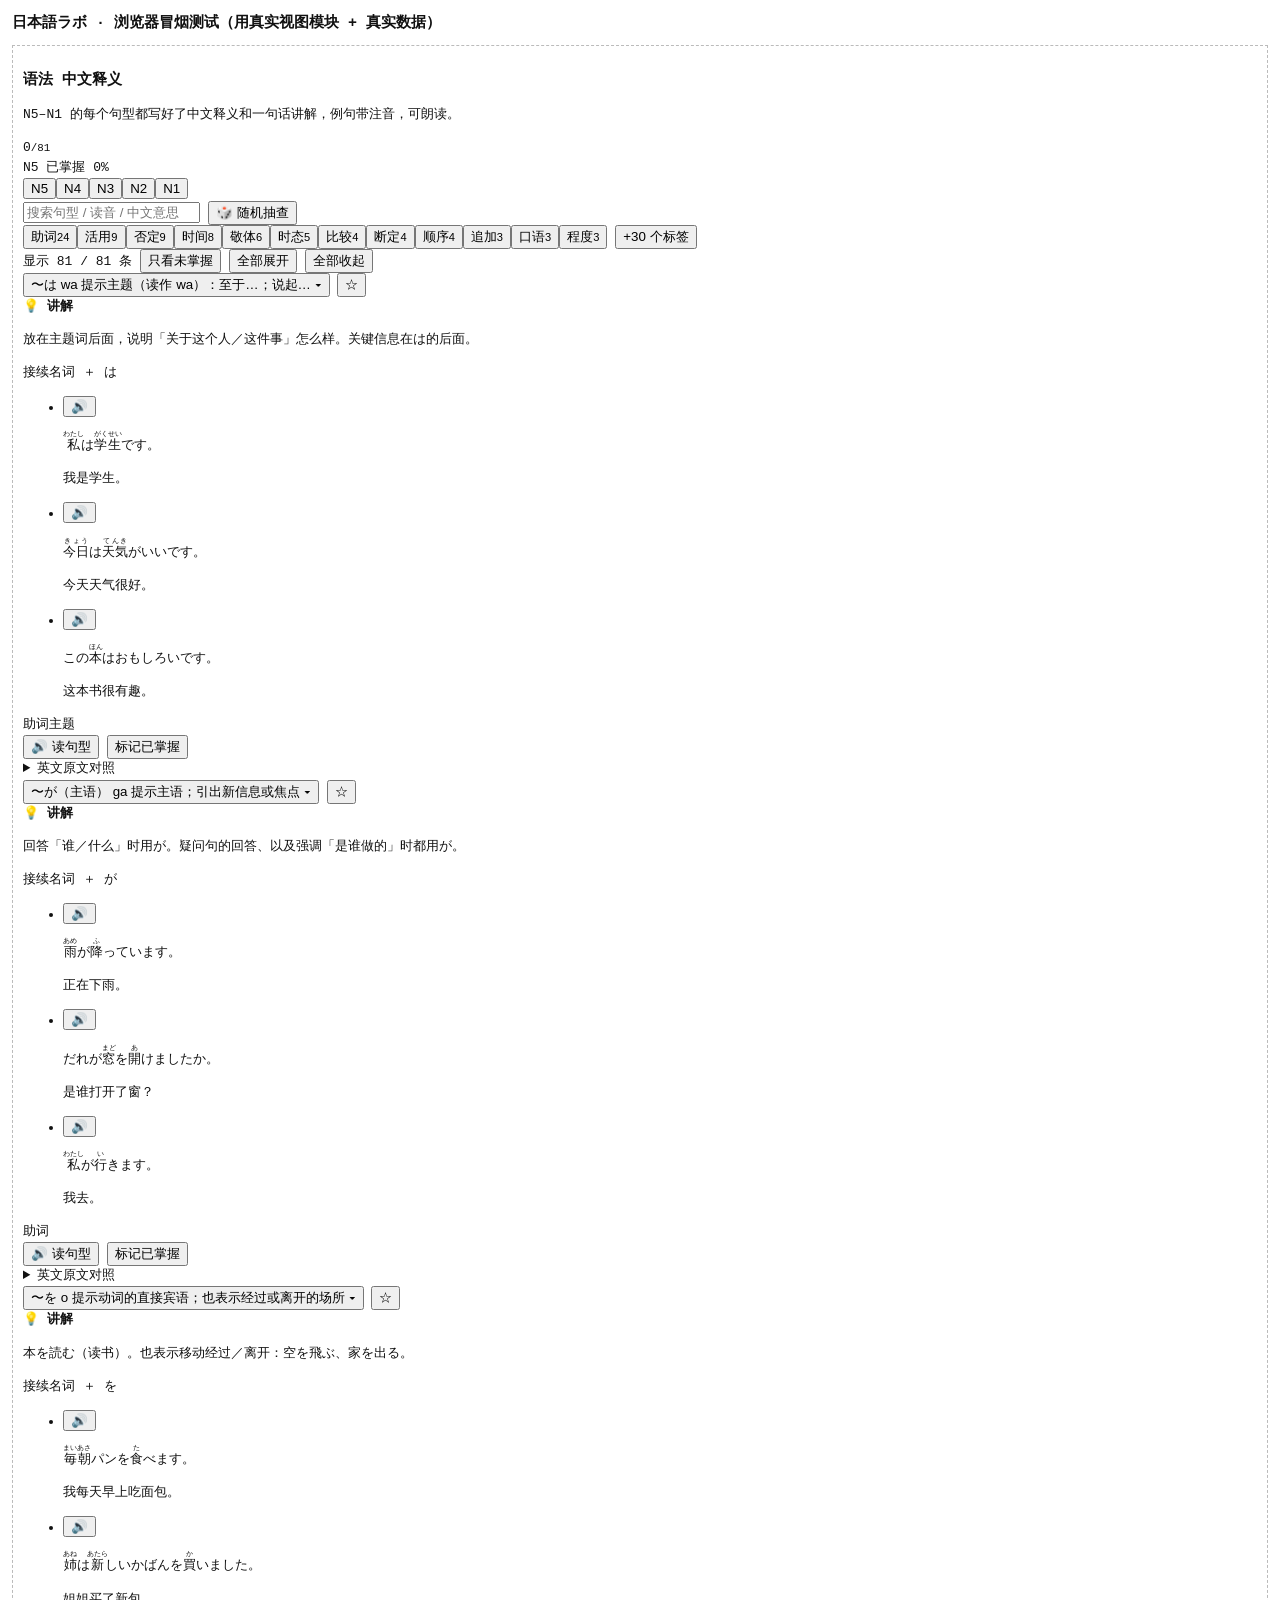
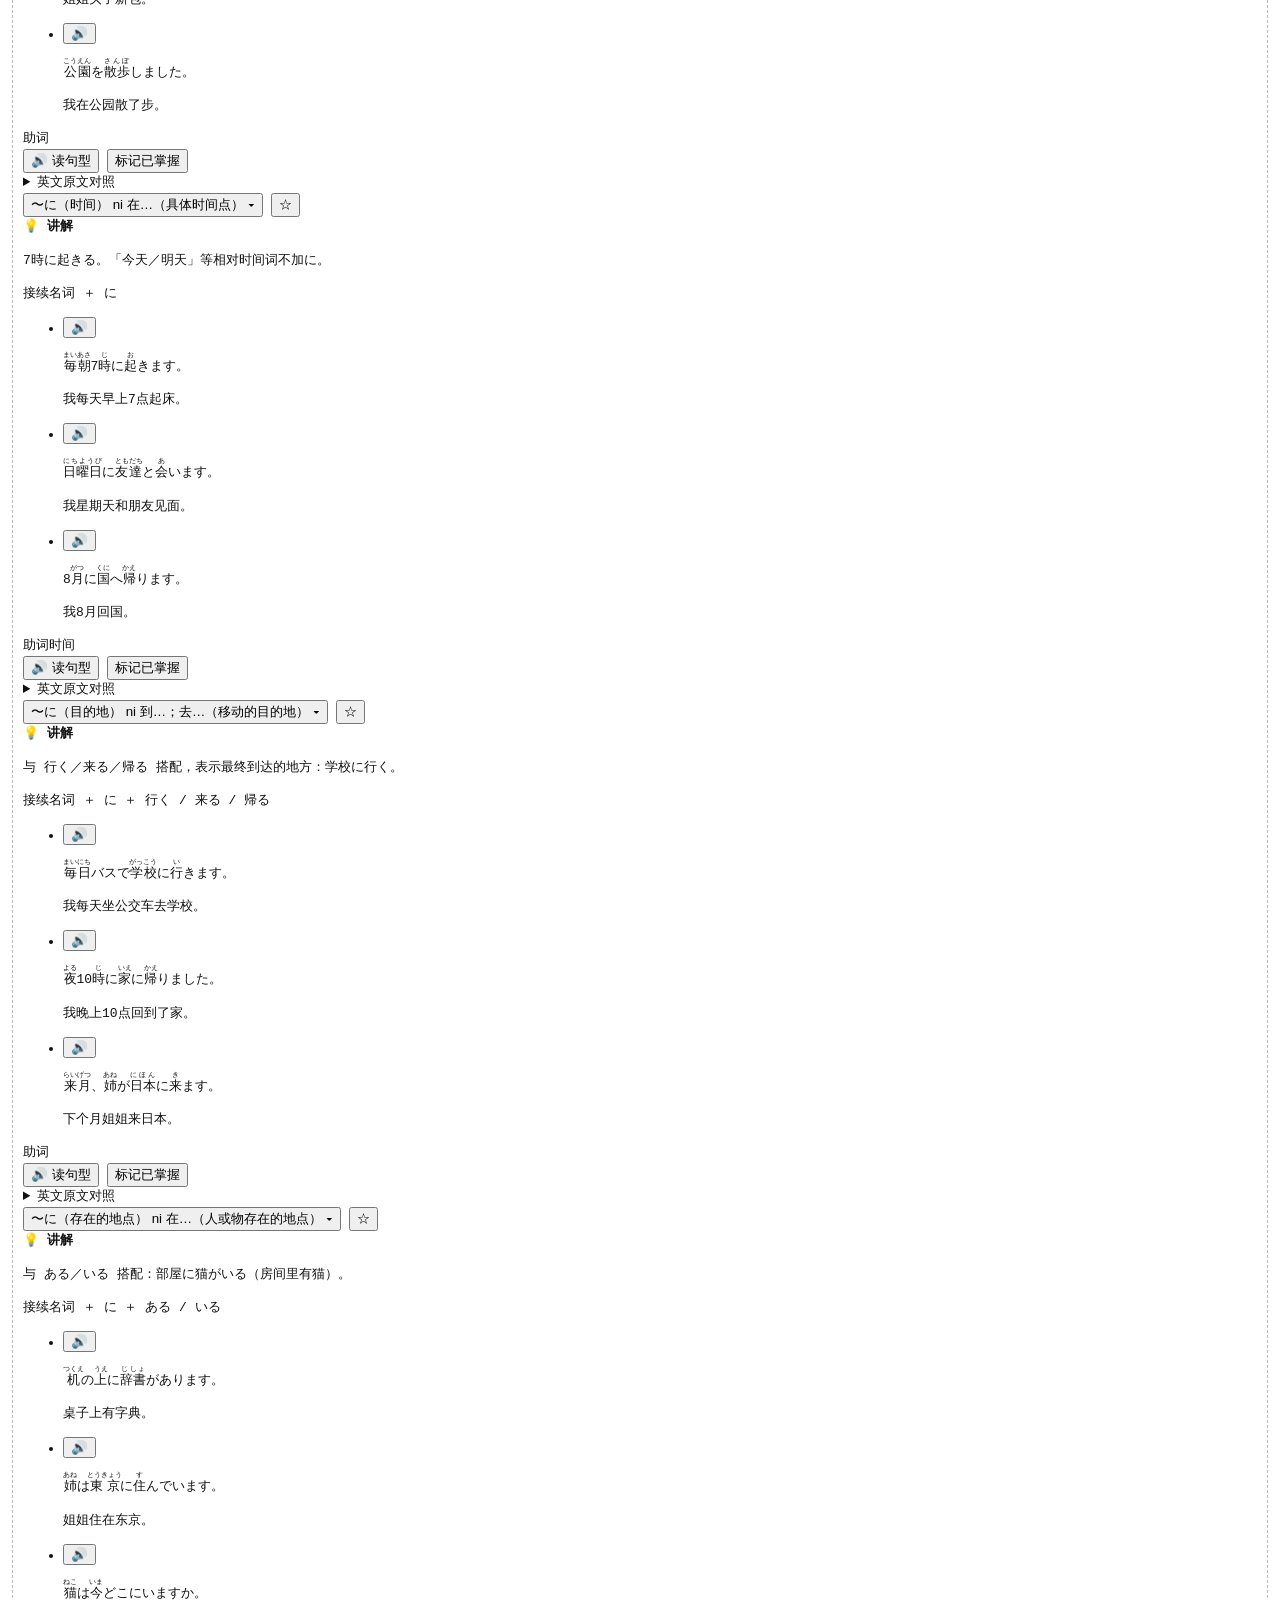
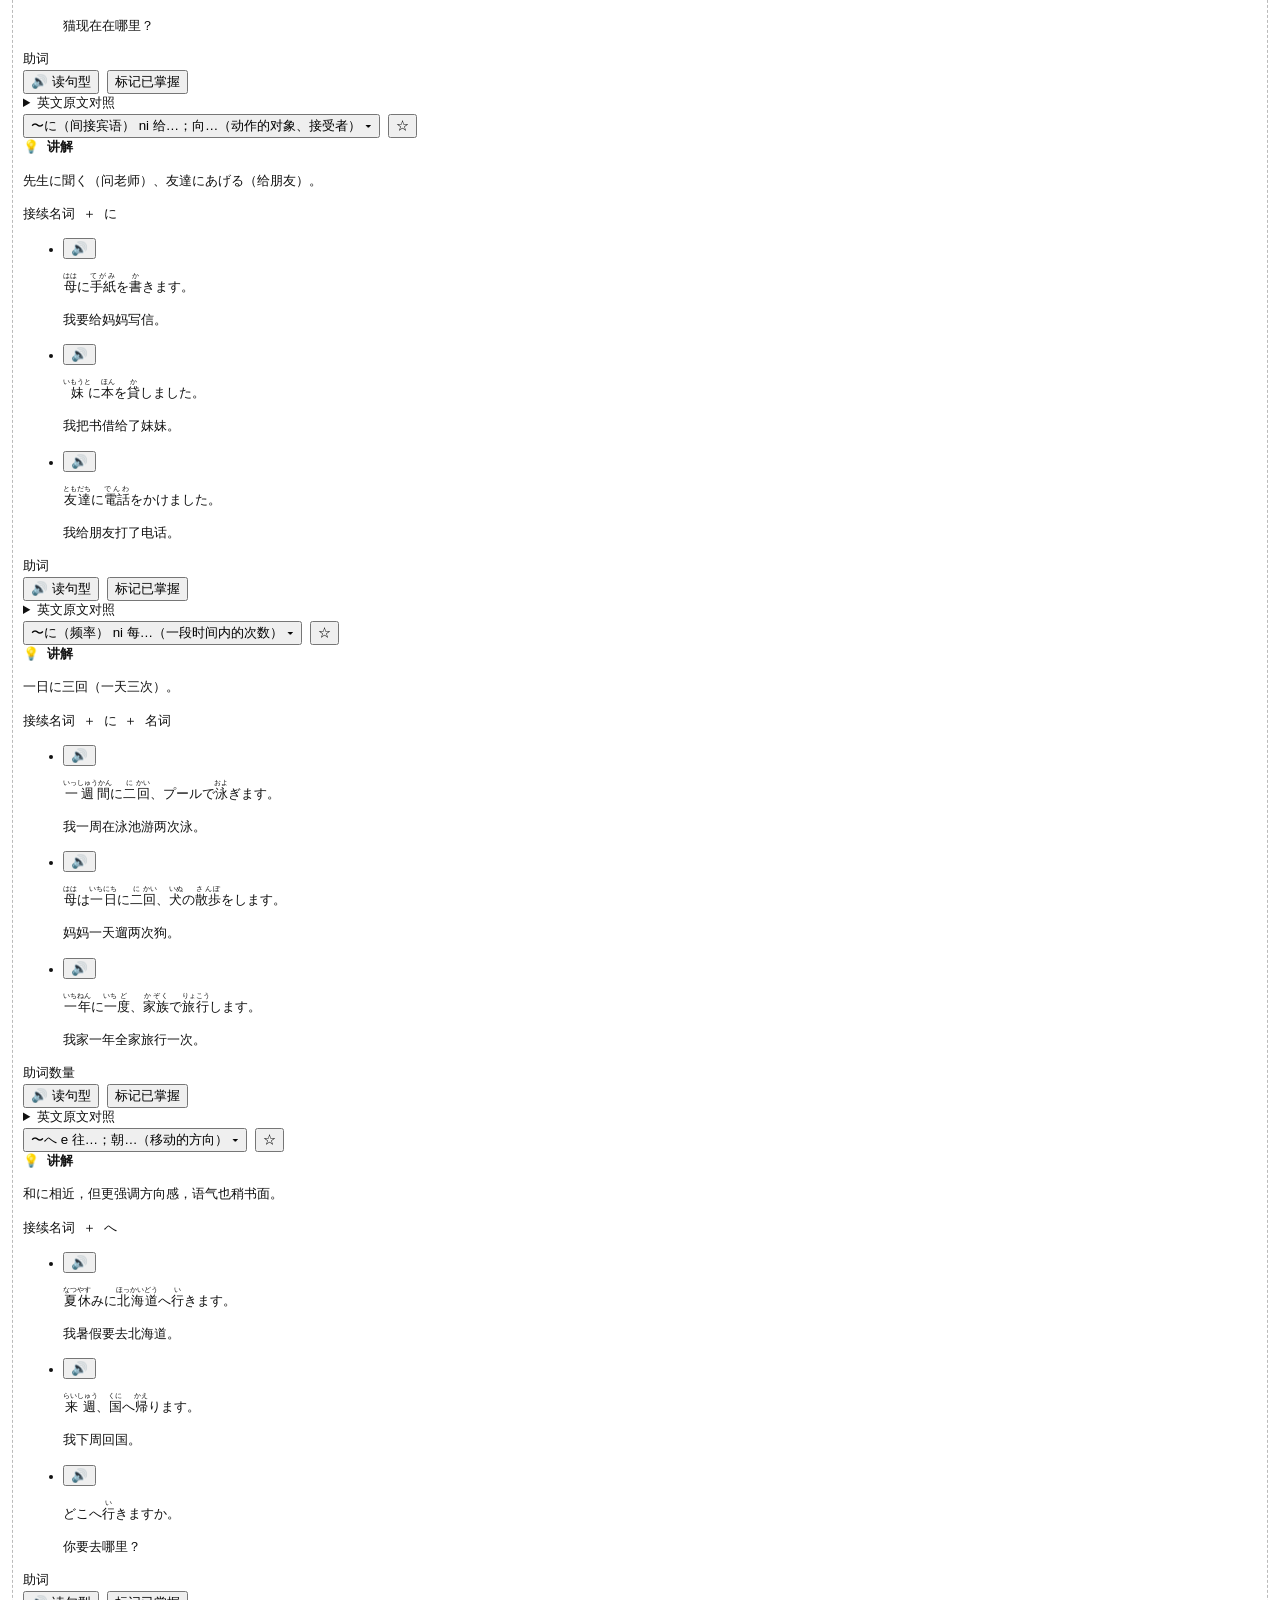
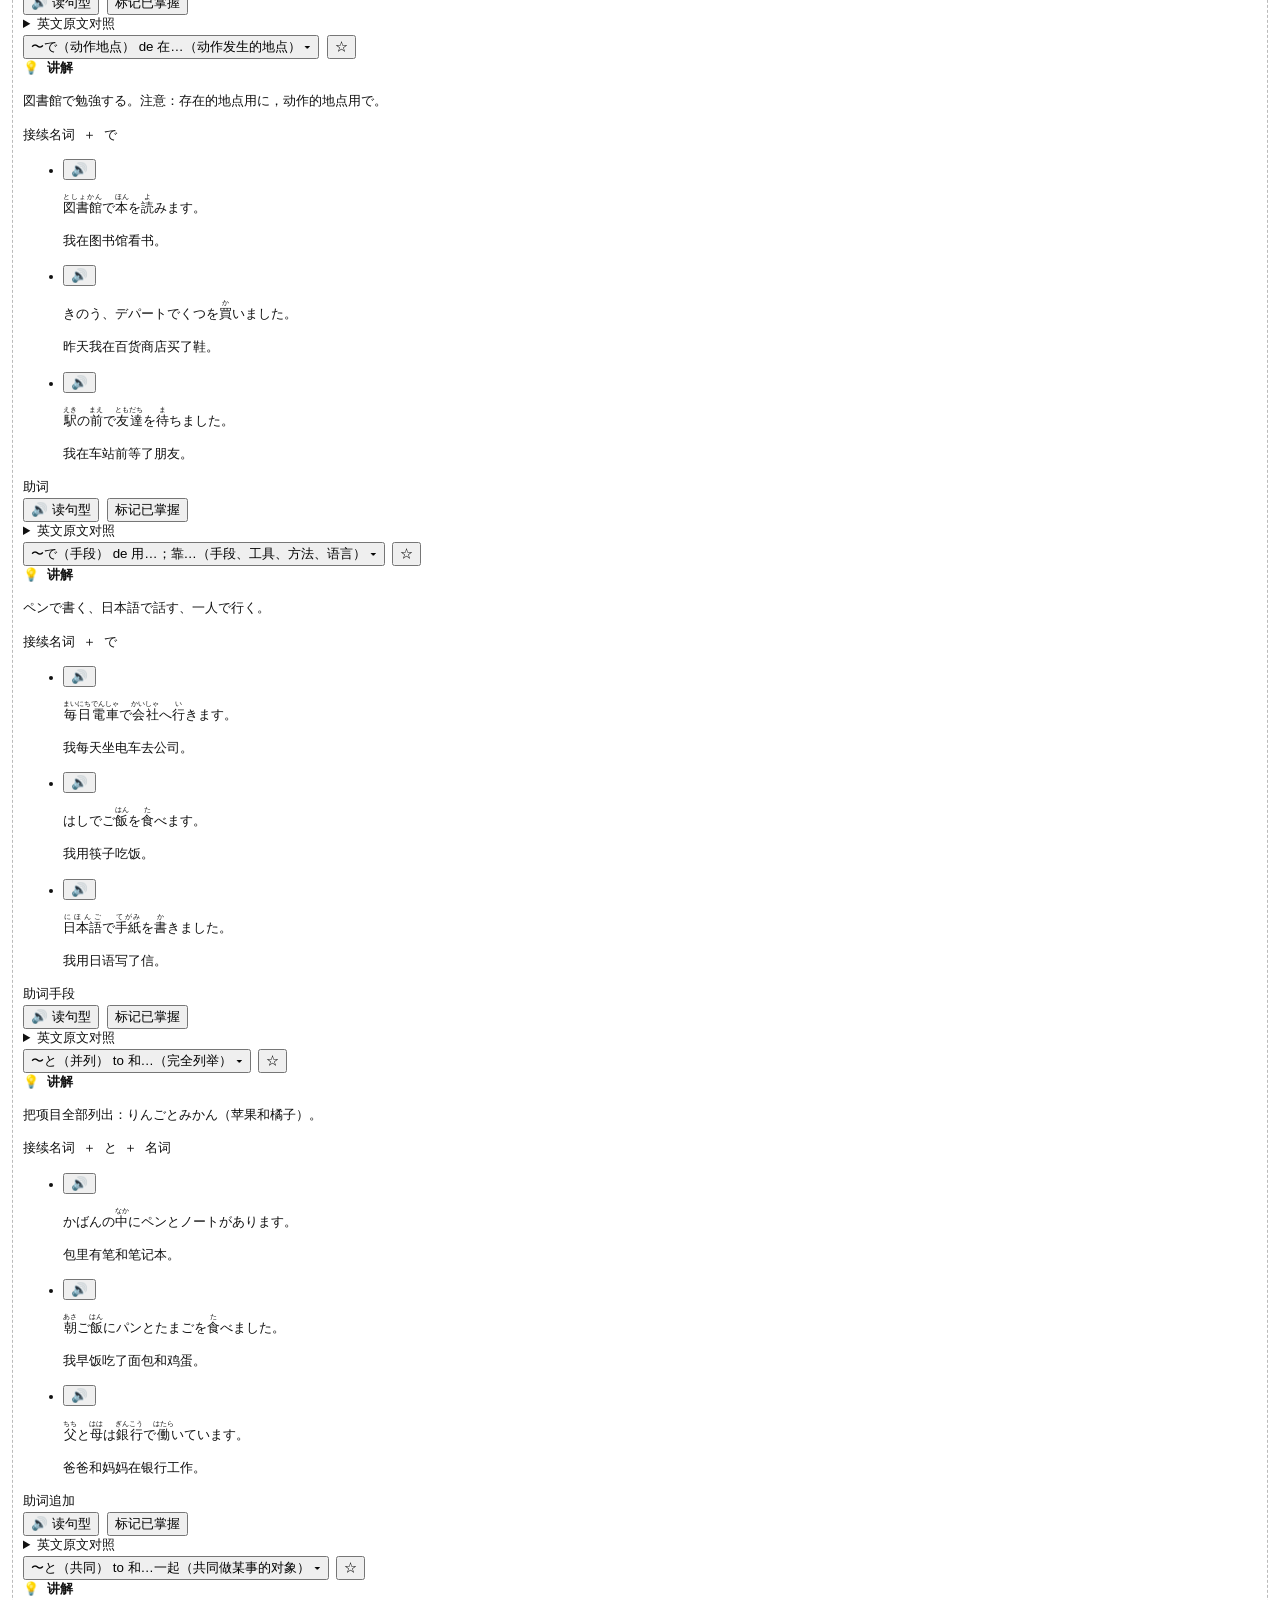
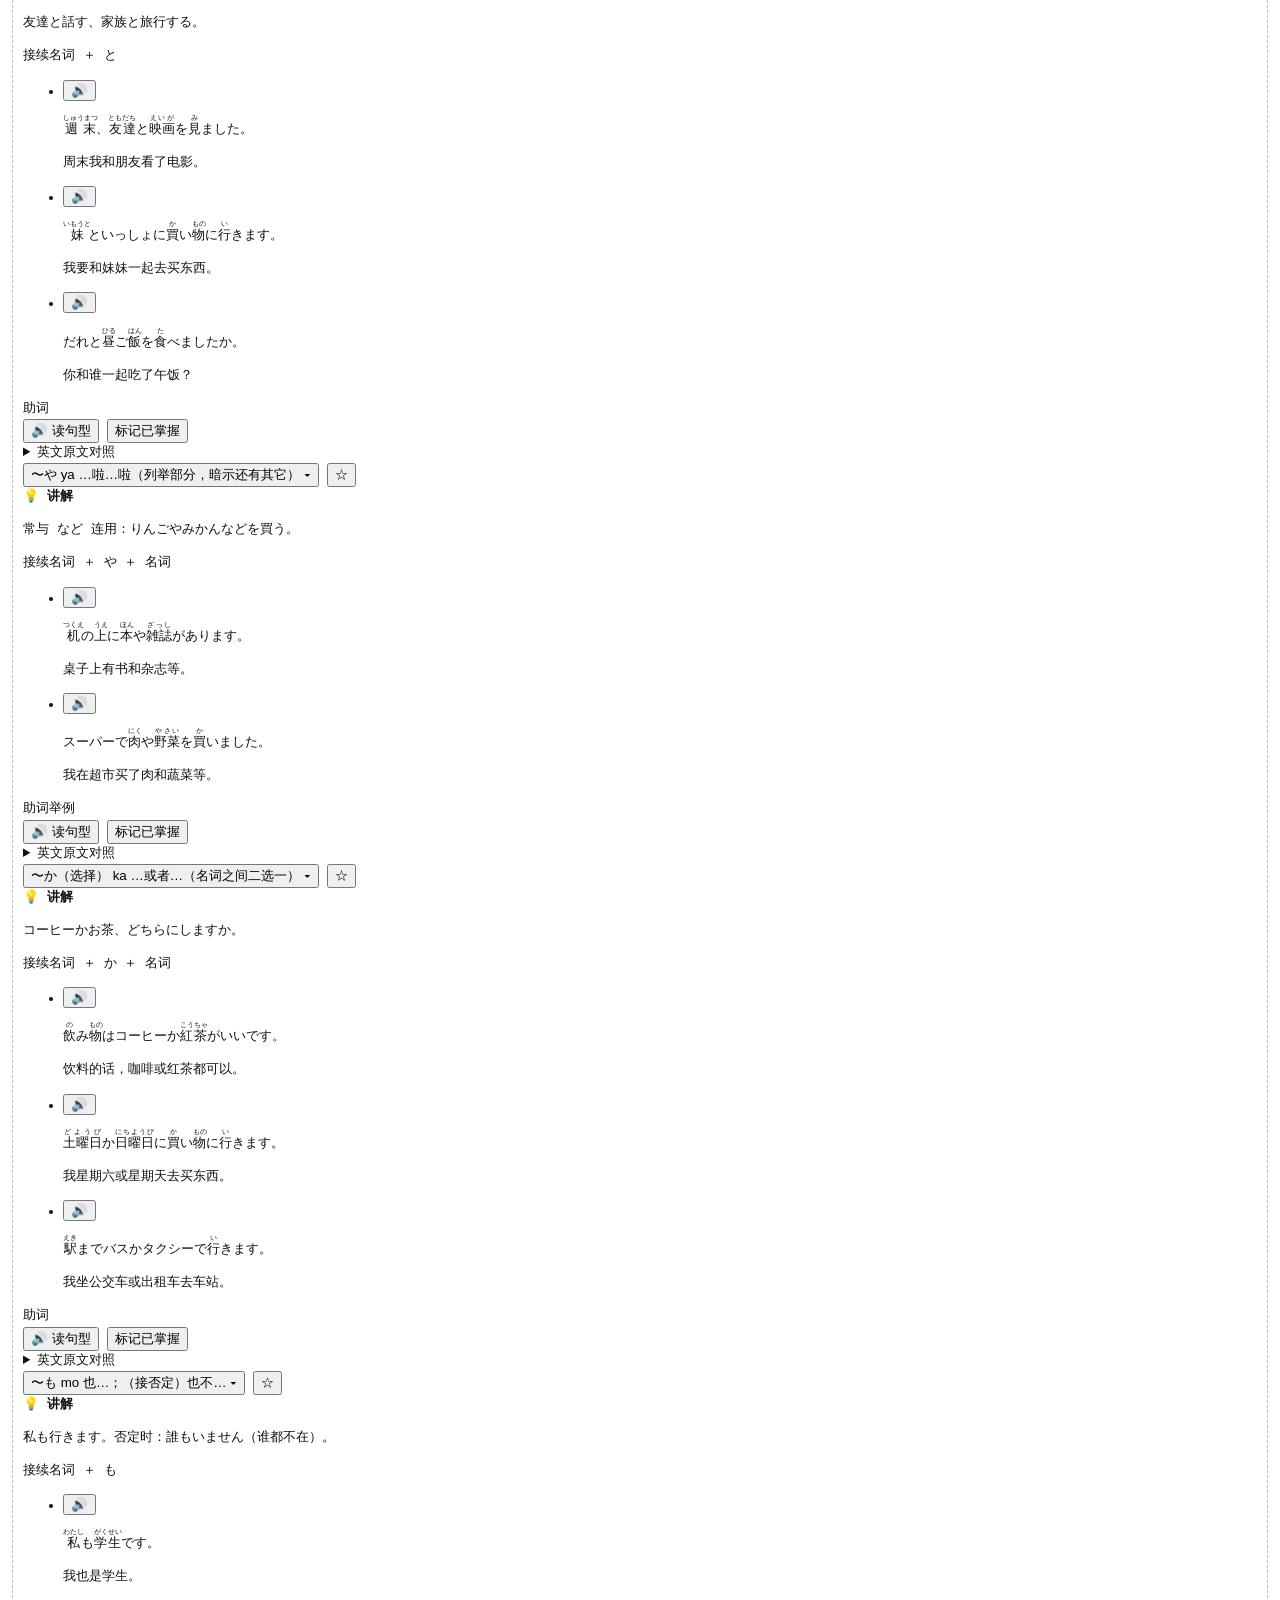
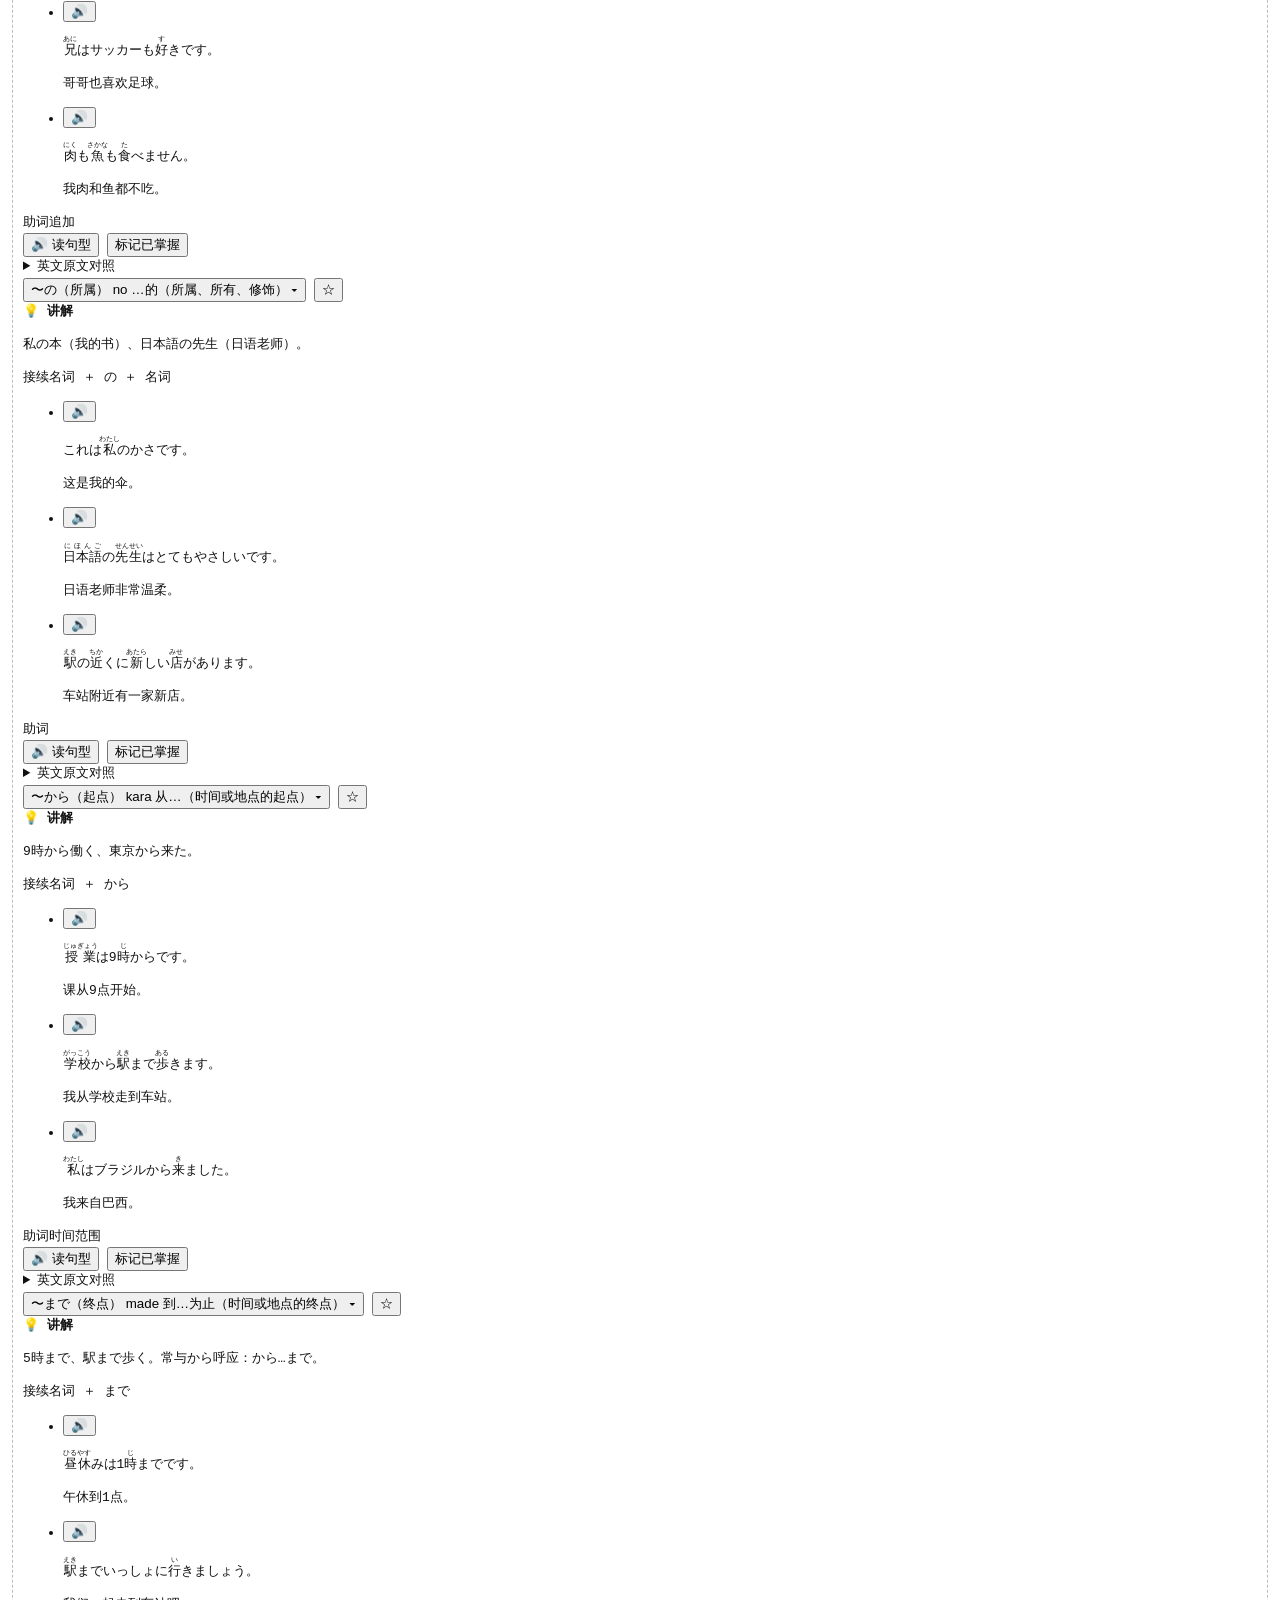
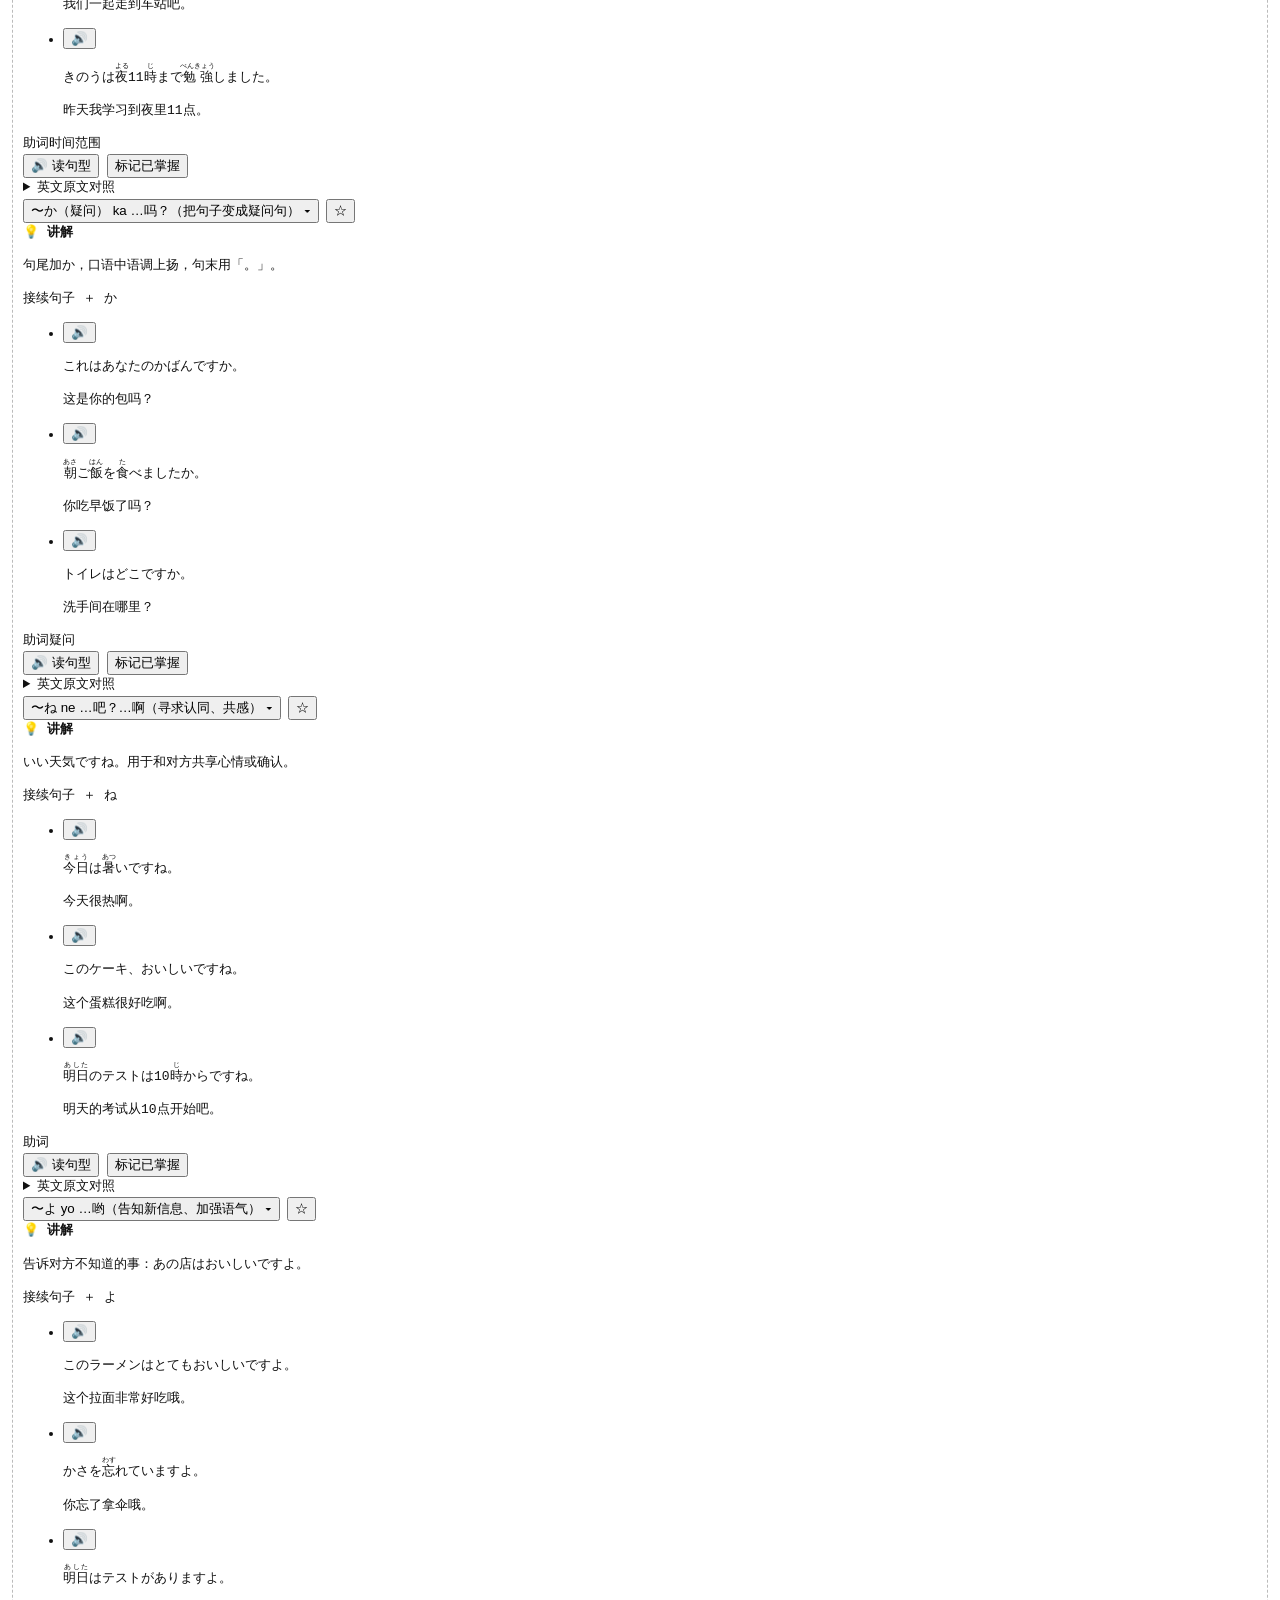
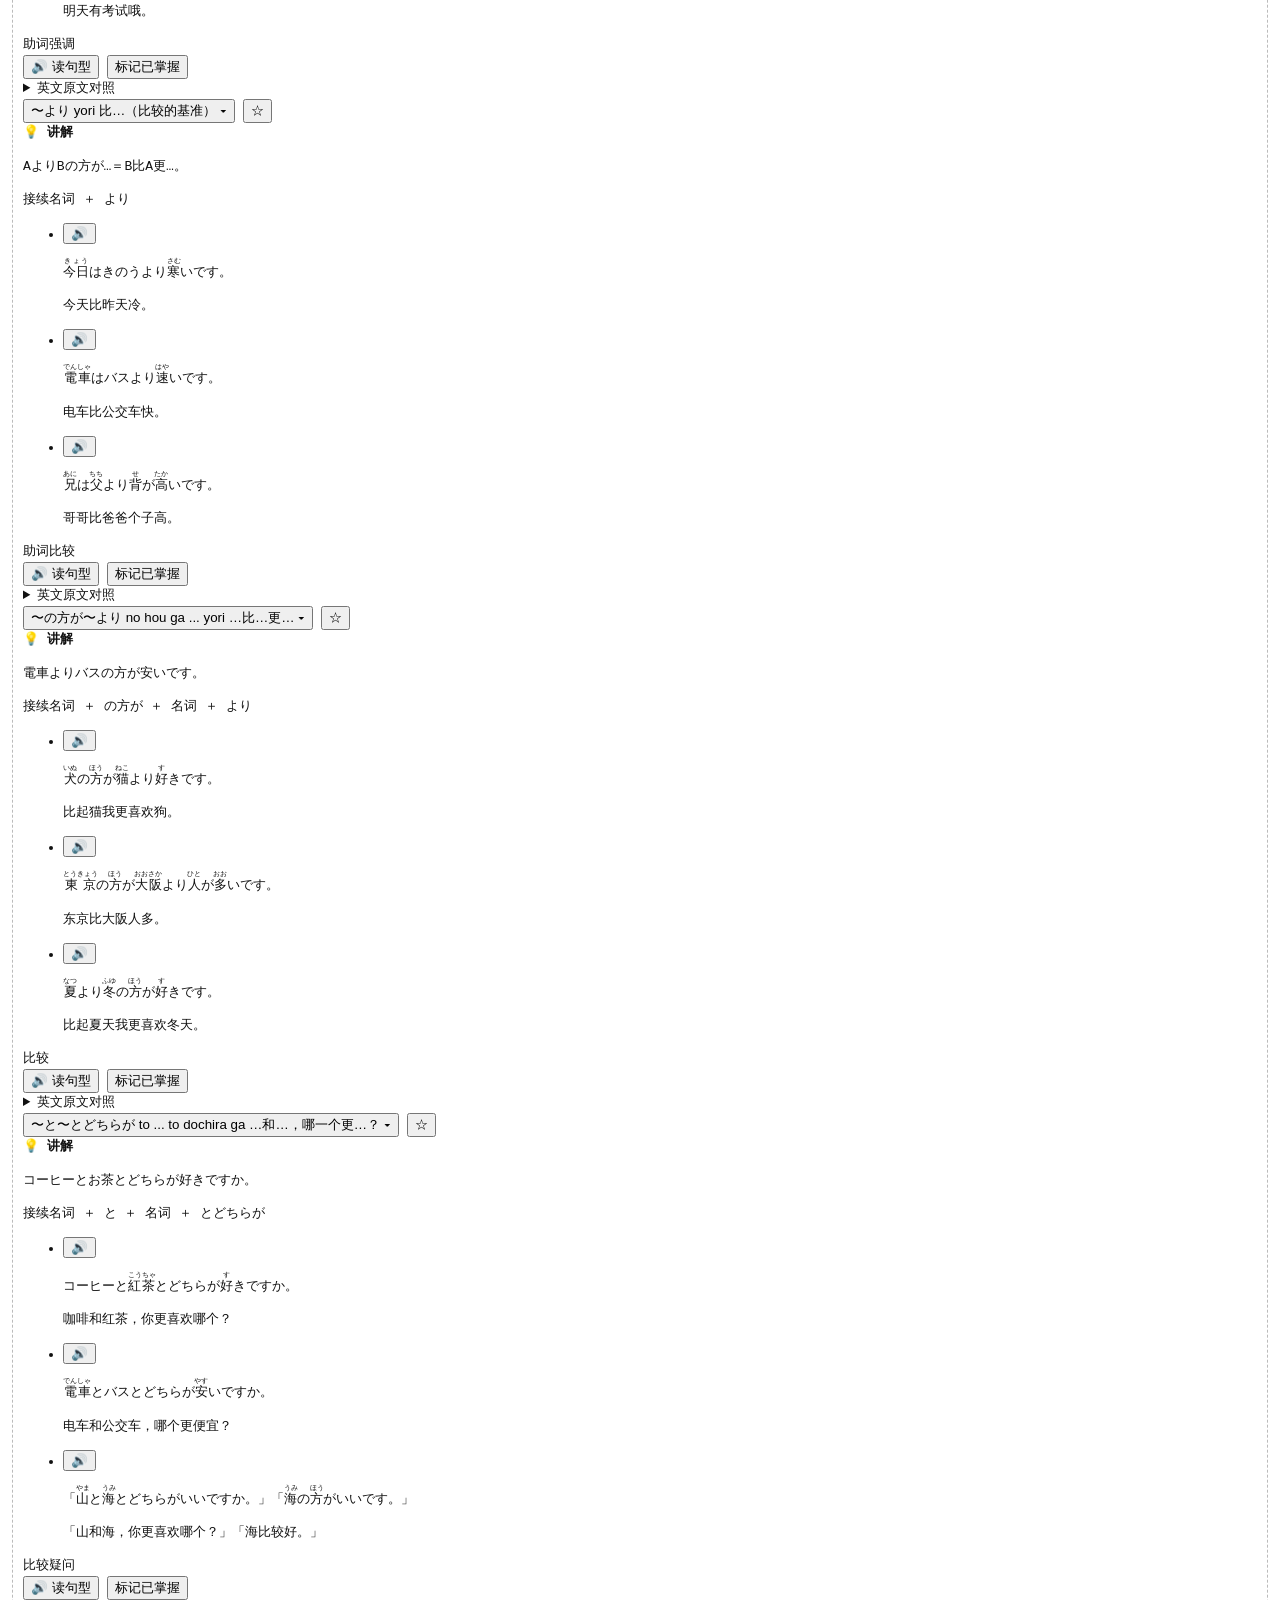
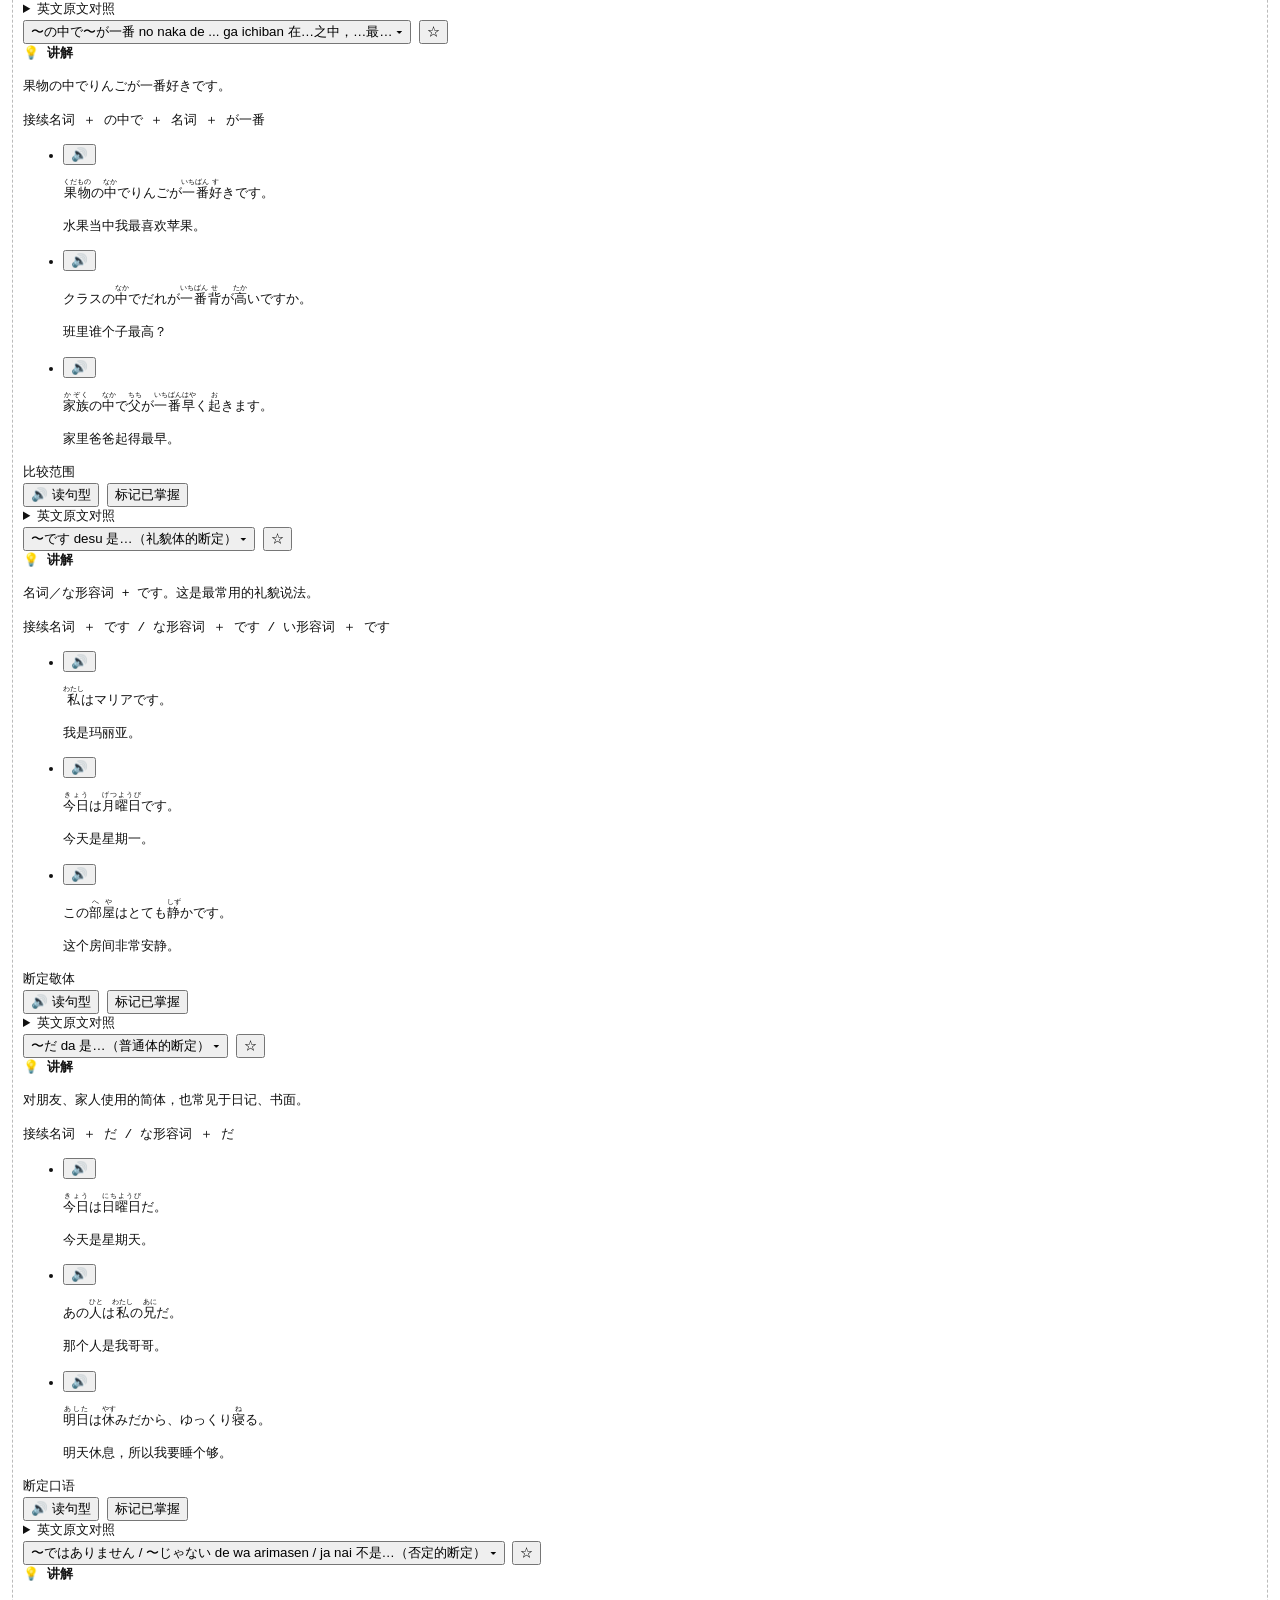
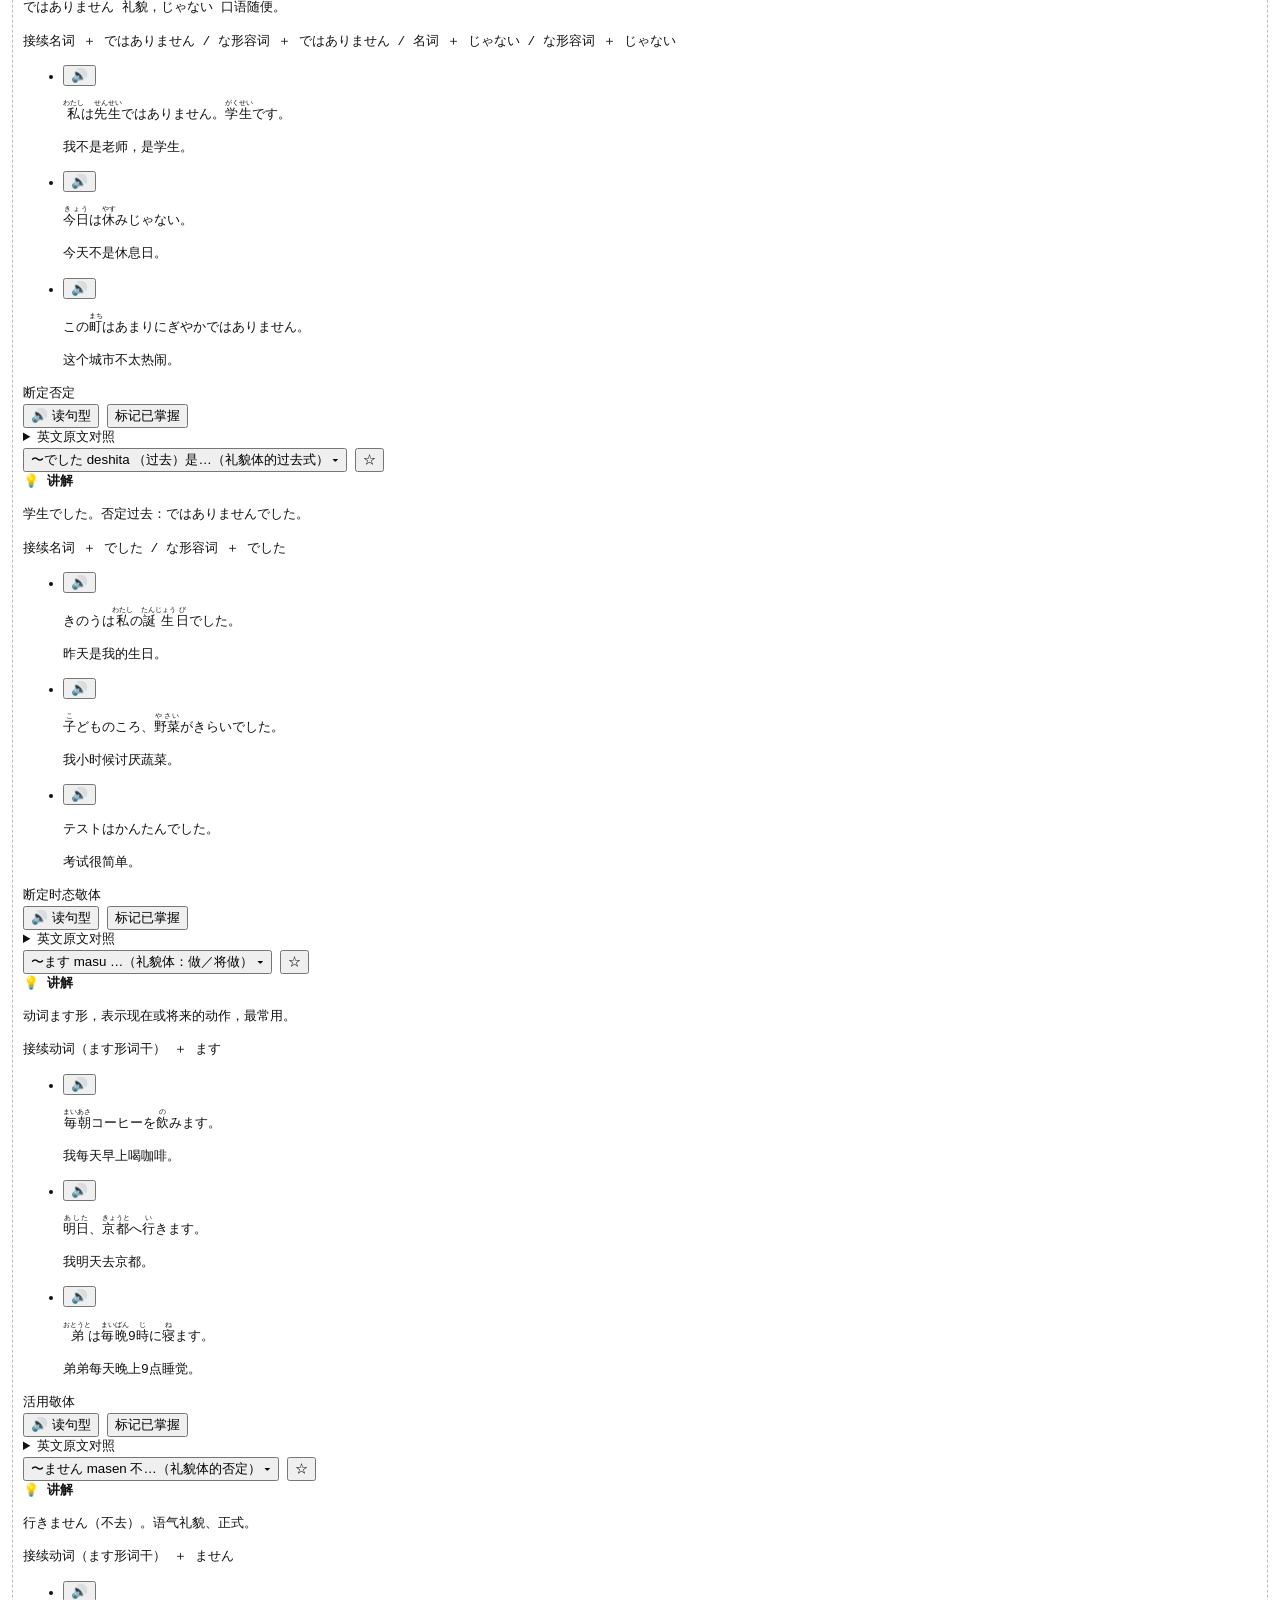
==== commit 373c328a: "语法例句中文化：1526 条例句全部人工译成中文 - data/grammar-zh/n5..n1.json 新增 "z": [...] 字段，与上游 examples[] 同序同级，   逐条人工撰" ====
--- a/tools/browser-test.html
+++ b/tools/browser-test.html
@@ -152,6 +152,17 @@
   check("点击句型可展开", items[0].classList.contains("open"));
   check("展开后显示中文讲解", !!items[0].querySelector(".g-note") && /[\u4e00-\u9fff]/.test(t(box, ".g-item.open .g-note")));
   check("展开后显示注音例句", !!items[0].querySelector(".g-body ruby"));
+  check(
+    "例句带中文句义",
+    items[0].querySelectorAll(".g-ex .ex-zh").length > 0 &&
+      [...items[0].querySelectorAll(".g-ex .ex-zh")].every((el) => /[\u4e00-\u9fff]/.test(el.textContent) && !/[A-Za-z]{3,}/.test(el.textContent)),
+    t(box, ".ex-zh")
+  );
+  check(
+    "每条例句都有中文对照",
+    items[0].querySelectorAll(".g-ex").length === items[0].querySelectorAll(".g-ex .ex-zh").length,
+    `${items[0].querySelectorAll(".g-ex").length} / ${items[0].querySelectorAll(".g-ex .ex-zh").length}`
+  );
   check("接续记法是中文", !/[A-Za-z]{2,}/.test(t(box, ".g-item.open .g-form")), t(box, ".g-item.open .g-form"));
   check("英文原文收进可折叠区", !!items[0].querySelector("details.g-en"));
 
@@ -390,6 +401,11 @@
 check("语法例句题不出现英文提示", gqs.every((q) => !/[A-Za-z]{4,}/.test(q.promptSubHtml || "")), gqs[0]?.promptSubHtml);
 check("语法例句题解析是中文", gqs.every((q) => /[\u4e00-\u9fff]/.test(q.explain || "")));
 check(
+  "语法例句题带中文句义",
+  gqSentence.length > 0 && gqSentence.every((q) => /[\u4e00-\u9fff]/.test(q.promptSubHtml || "")),
+  gqSentence[0]?.promptSubHtml
+);
+check(
   "语法题的句型/选项都不含英文",
   gqs.every(
     (q) =>
@@ -415,6 +431,11 @@
   !speakStage || speakStage.items.every((it) => /[\u4e00-\u9fff]/.test(it.zh) && !/[A-Za-z]{3,}/.test(it.zh)),
   speakStage?.items?.[0]?.zh
 );
+check(
+  "语法跟读提示改用例句中文句义",
+  !speakStage || speakStage.items.every((it) => !/^句型「/.test(it.zh)),
+  speakStage?.items?.[0]?.zh
+);
 
 const s4 = await playStage("n5-mixed-1", { mode: "choice", pick: 1, speakPlan: ["self", "self", "self", "self", "self"] });
 check("综合试炼能进入答题流程", !!s4 && s4.questions.length >= 3, s4 && String(s4.questions.length));
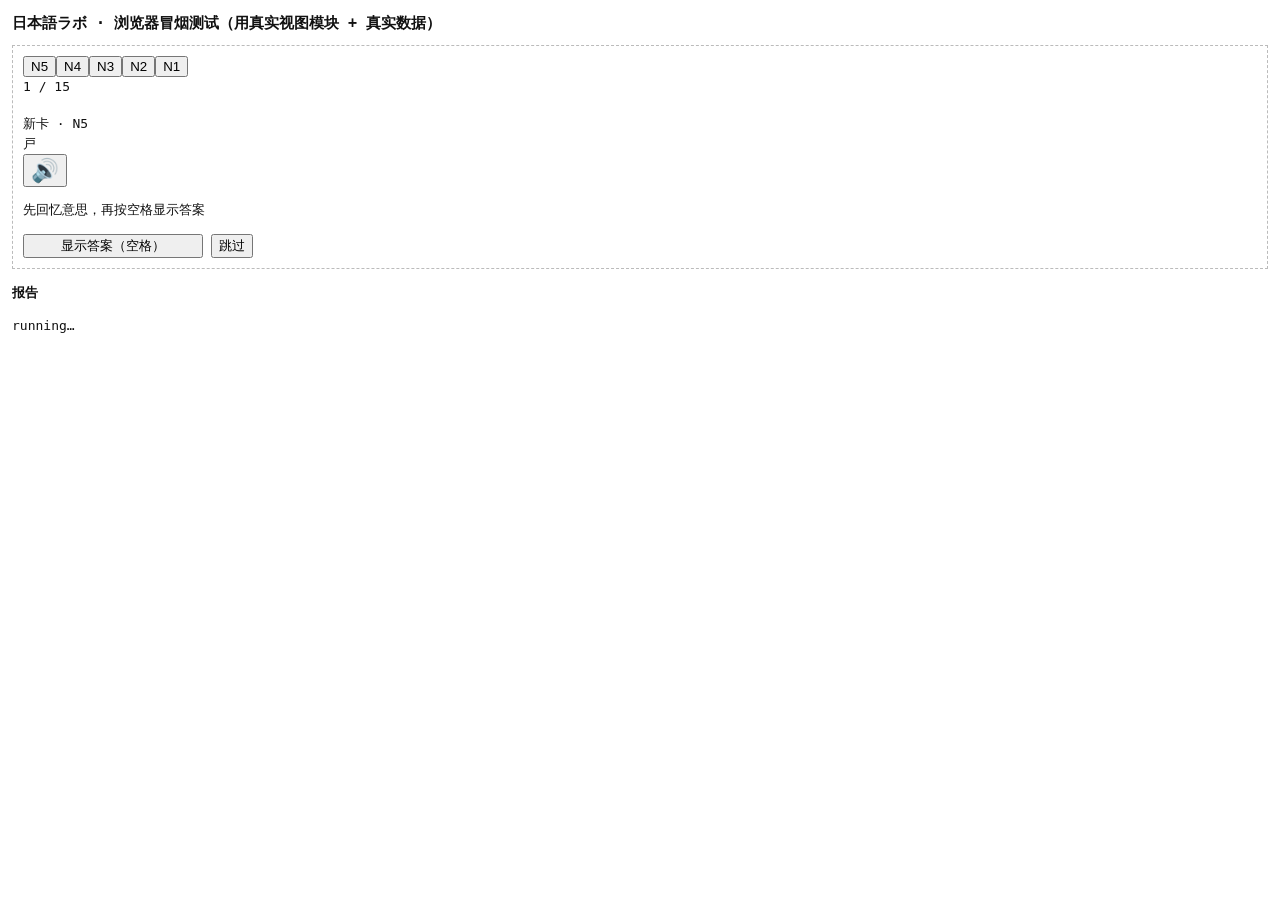
==== commit 99a3a877: "新增影子跟读 + 重做全站视觉 - 新页面「跟读」：1584 句素材（74 句原创常用句 + 1510 条语法例句），   听后跟读 / 同时跟读 / 只听三种模式，0.6–1.15 倍变速、遮住原文" ====
--- a/tools/browser-test.html
+++ b/tools/browser-test.html
@@ -216,6 +216,73 @@
 
   if (typeof cleanup === "function") cleanup();
   await sleep(150);
+}
+paint();
+
+/* ---------------- 1c. 影子跟读：渲染 / 评分 / 换级 / 麦克风兜底 ---------------- */
+{
+  const box = document.createElement("div");
+  view.replaceChildren(box);
+  const { default: mountShadow } = await import("/assets/js/views/shadow.js");
+  const cleanup = await mountShadow(box);
+  await sleep(600);
+
+  check("跟读页有标题", t(box, ".sh-hero h1") === "影子跟读", t(box, ".sh-hero h1"));
+  check("跟读页有 5 个等级", box.querySelectorAll('[data-act="level"]').length === 5);
+  check("跟读页有三种素材来源", box.querySelectorAll('[data-act="source"]').length === 3);
+
+  const ja = t(box, ".sh-ja");
+  const kana = t(box, ".sh-reading");
+  const zh = t(box, ".sh-zh");
+  check("跟读页显示日语句子", /[ぁ-んァ-ヶ一-龥]/.test(ja) && ja.length >= 2, ja);
+  check("跟读页显示假名读法", /[ぁ-んァ-ヶー]/.test(kana), kana);
+  check("跟读页显示中文句义", /[\u4e00-\u9fff]|[0-9]/.test(zh), zh);
+  check("跟读页有波形画布", !!box.querySelector("canvas#sh-wave"));
+  check("跟读页有三档自评", box.querySelectorAll(".sh-rate").length === 3);
+  check("跟读页显示 1/10 进度", /1\s*\/\s*10/.test(t(box, ".sh-counter")), t(box, ".sh-counter"));
+
+  box.querySelector('[data-act="next"]').click();
+  await sleep(220);
+  check("可以跳到下一句", /2\s*\/\s*10/.test(t(box, ".sh-counter")), t(box, ".sh-counter"));
+
+  const before = JSON.parse(localStorage.getItem("jnl:v1")).shadow || { items: {}, days: {} };
+  const beforeCount = Object.values(before.items).reduce((s, v) => s + v.plays, 0);
+  box.querySelector('.sh-rate[data-value="3"]').click();
+  await sleep(300);
+  const after = JSON.parse(localStorage.getItem("jnl:v1")).shadow;
+  const afterCount = Object.values(after.items).reduce((s, v) => s + v.plays, 0);
+  check("评分会记录跟读进度", afterCount === beforeCount + 1, `${beforeCount} -> ${afterCount}`);
+  check("自评「很像」被记下", Object.values(after.items).some((v) => v.best === 3));
+  check("评分后自动跳下一句", /3\s*\/\s*10/.test(t(box, ".sh-counter")), t(box, ".sh-counter"));
+
+  box.querySelector('[data-act="hide"]').click();
+  await sleep(160);
+  check("可以遮住原文", !!box.querySelector(".sh-sentence.blurred"));
+  box.querySelector('[data-act="hide"]').click();
+  await sleep(120);
+  check("可以再显示原文", !box.querySelector(".sh-sentence.blurred"));
+
+  box.querySelector('[data-act="level"][data-value="N3"]').click();
+  await sleep(1000);
+  check("可以切换等级", t(box, ".sh-stage .badge") === "N3", t(box, ".sh-stage .badge"));
+  check("切级后重新从 1/10 开始", /1\s*\/\s*10/.test(t(box, ".sh-counter")), t(box, ".sh-counter"));
+
+  // 无头浏览器通常没有麦克风：必须优雅降级，而不是卡住或报错
+  box.querySelector('[data-act="mode"][data-value="overlap"]').click();
+  await sleep(200);
+  box.querySelector('[data-act="record"]').click();
+  await sleep(1600);
+  const status = t(box, "#sh-status");
+  check("没有麦克风时给出兜底提示", /麦克风|录音|计时/.test(status), status);
+  check("兜底后页面仍可操作", !!box.querySelector(".sh-rate"));
+
+  box.querySelector('[data-act="mode"][data-value="listen"]').click();
+  await sleep(220);
+  check("可以切到只听模式", (box.querySelector(".sh-mode.on")?.textContent || "").includes("只听"));
+  check("只听模式不计分", !box.querySelector(".sh-rate"), "评分按钮已隐藏");
+
+  if (typeof cleanup === "function") cleanup();
+  await sleep(200);
 }
 paint();
 
